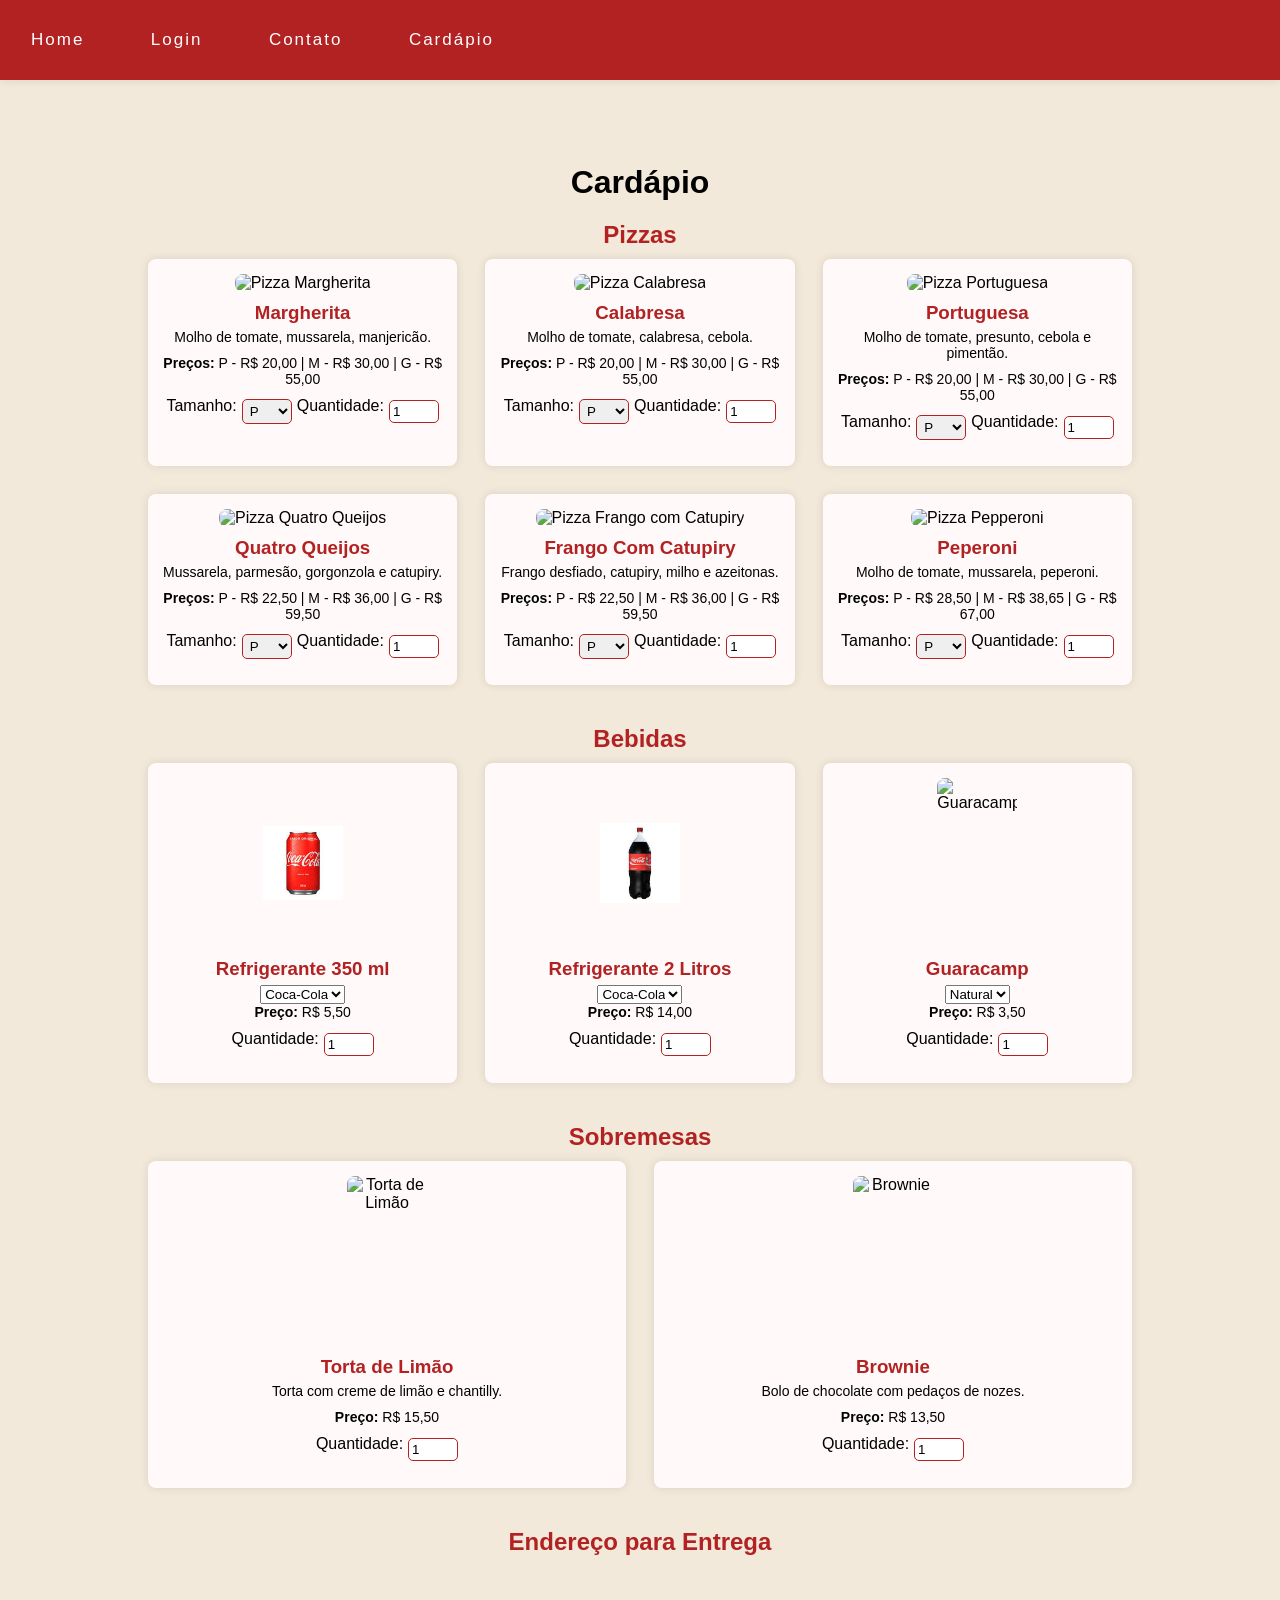
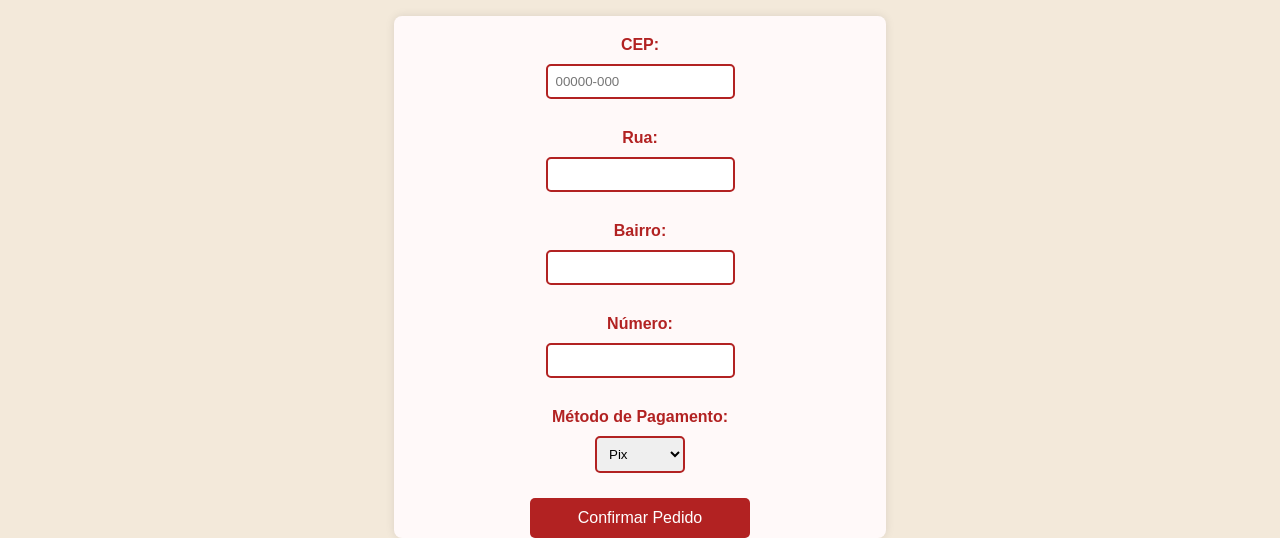
==== Cardapio.html @ 7b3d5566 "versao f" ====
<!DOCTYPE html>
<html lang="pt-BR">
<head>
    <meta charset="UTF-8">
    <meta name="viewport" content="width=device-width, initial-scale=1.0">
    <title>Cardápio</title>
    <link rel="stylesheet" href="css/Login-cardapio.css">
</head>
<body>
    <!-- Header -->
    <header class="opcoes">
        <nav>
           <a href="Home.html" class="text">Home</a>
            <a href="Login.html" class="text">Login</a>
            <a href="Home.html#redes" class="text">Contato</a>
            <div class="dropdown">
               <a href="/Cardapio.html" class="text">Cardápio</a>
            <div class="dropdown-content">
                <a href="Cardapio.html">Pizzas</a>
                 <a href="/Cardapio.html#sobremesas">Sobremesas</a>
                <a href="/Cardapio.html#bebidas">Bebidas</a>
            </div>
</div>

             
        </nav>
    </header>

    <!-- Conteúdo principal -->
    <main class="container">
        <h1>Cardápio</h1>

    <!-- Seção de Pizzas -->
        <section class="menu-section" aria-label="Pizzas" id="pizzas">
            <h2>Pizzas</h2>
            <div class="grid">
                <!-- Pizza Margherita -->
                <div class="item">
                    <img src="https://st4.depositphotos.com/10614052/19669/i/450/depositphotos_196695200-stock-photo-tasty-pizza-white-background.jpg" alt="Pizza Margherita">
                    <h3>Margherita</h3>
                    <p>Molho de tomate, mussarela, manjericão.</p>
                    <p><strong>Preços:</strong> P - R$ 20,00 | M - R$ 30,00 | G - R$ 55,00</p>
                    <div class="opcoes-item">
                        <label>Tamanho:</label>
                        <select>
                            <option>P</option>
                            <option>M</option>
                            <option>G</option>
                        </select>
                        <label>Quantidade:</label>
                        <input type="number" min="1" value="1">
                    </div>
                </div>
        
                <!-- Calabresa -->
                <div class="item">
                    <img src="https://encrypted-tbn0.gstatic.com/images?q=tbn:ANd9GcRzQiJi8DDCsP9MtuRmTTHMaEfaRHl7LY-dSB7jwwN00w&s&ec=72940543" alt="Pizza Calabresa">
                    <h3>Calabresa</h3>
                    <p>Molho de tomate, calabresa, cebola.</p>
                    <p><strong>Preços:</strong> P - R$ 20,00 | M - R$ 30,00 | G - R$ 55,00</p>
                    <div class="opcoes-item">
                        <label>Tamanho:</label>
                        <select>
                            <option>P</option>
                            <option>M</option>
                            <option>G</option>
                        </select>
                        <label>Quantidade:</label>
                        <input type="number" min="1" value="1">
                    </div>
                </div>
        
                <!-- Portuguesa -->
                <div class="item">
                    <img src="https://img.freepik.com/fotos-gratis/pizza-vegetariana-com-tomate-abobrinha-e-cogumelos-isolados-no-fundo-branco_123827-21604.jpg?t=st=1745614648~exp=1745618248~hmac=2b945b80f412eea7ce8df3310d9b2c2bc53c33de46f04e3e5df8fbe9c3a47e9f&w=996" alt="Pizza Portuguesa">
                    <h3>Portuguesa</h3>
                    <p>Molho de tomate, presunto, cebola e pimentão.</p>
                    <p><strong>Preços:</strong> P - R$ 20,00 | M - R$ 30,00 | G - R$ 55,00</p>
                    <div class="opcoes-item">
                        <label>Tamanho:</label>
                        <select>
                            <option>P</option>
                            <option>M</option>
                            <option>G</option>
                        </select>
                        <label>Quantidade:</label>
                        <input type="number" min="1" value="1">
                    </div>
                </div>
        
                <!-- Quatro Queijos -->
                <div class="item">
                    <img src="https://img.freepik.com/fotos-premium/saborosa-pizza-de-queijo-quente-no-fundo-branco_495423-60622.jpg?w=740" alt="Pizza Quatro Queijos">
                    <h3>Quatro Queijos</h3>
                    <p>Mussarela, parmesão, gorgonzola e catupiry.</p>
                    <p><strong>Preços:</strong> P - R$ 22,50 | M - R$ 36,00 | G - R$ 59,50</p>
                    <div class="opcoes-item">
                        <label>Tamanho:</label>
                        <select>
                            <option>P</option>
                            <option>M</option>
                            <option>G</option>
                        </select>
                        <label>Quantidade:</label>
                        <input type="number" min="1" value="1">
                    </div>
                </div>
        
                <!-- Frango com Catupiry -->
                <div class="item">
                    <img src="https://encrypted-tbn0.gstatic.com/images?q=tbn:ANd9GcSdFmuTEtR-caU2lvl30juKrmmEU8qH_AwUmKSKXEb7Dw&s&ec=72940543" alt="Pizza Frango com Catupiry">
                    <h3>Frango  Com Catupiry</h3>
                    <p>Frango desfiado, catupiry, milho e azeitonas.</p>
                    <p><strong>Preços:</strong> P - R$ 22,50 | M - R$ 36,00 | G - R$ 59,50</p>
                    <div class="opcoes-item">
                        <label>Tamanho:</label>
                        <select>
                            <option>P</option>
                            <option>M</option>
                            <option>G</option>
                        </select>
                        <label>Quantidade:</label>
                        <input type="number" min="1" value="1">
                    </div>
                </div>
        
                <!-- Peperoni -->
                <div class="item">
                    <img src="https://encrypted-tbn0.gstatic.com/images?q=tbn:ANd9GcQwuCP5Md_WfGr4jh3YzA2RB4-ZPJrlwOp0LUb4qMJFDA&s&ec=72940543" alt="Pizza Pepperoni">
                    <h3>Peperoni</h3>
                    <p>Molho de tomate, mussarela, peperoni.</p>
                    <p><strong>Preços:</strong> P - R$ 28,50 | M - R$ 38,65 | G - R$ 67,00</p>
                    <div class="opcoes-item">
                        <label>Tamanho:</label>
                        <select>
                            <option>P</option>
                            <option>M</option>
                            <option>G</option>
                        </select>
                        <label>Quantidade:</label>
                        <input type="number" min="1" value="1">
                    </div>
                </div>
            </div>
        </section>
         <!-- Seção de Bebidas -->
        <section class="menu-section" aria-label="Bebidas" id="bebidas">
            <h2>Bebidas</h2>
            <div class="grid">
                <!-- Refrigerante 350 ml -->
                <div class="item">
                    <img class="img-menor" src="[data-uri]" alt="Refrigerante 350 ml">
                    <h3>Refrigerante 350 ml</h3>
                    <select name="" id="">
                        <option value="">Coca-Cola</option>
                        <option value=""> Pepsi</option>
                        <option value="">Sprite</option>
                    </select>
                    <p><strong>Preço:</strong> R$ 5,50</p>
                    <div class="opcoes-item">
                        <label>Quantidade:</label>
                        <input type="number" min="1" value="1">
                    </div>
                </div>
        
                <!-- Refrigerante 2 Litros -->
                <div class="item">
                    <img class="img-menor" src="[data-uri]" alt="Refrigerante 2 Litros">
                    <h3>Refrigerante 2 Litros</h3>
                    <select>
                     <option value="">Coca-Cola</option>
                     <option value="">Pepsi</option>
                     <option value="">Sprite</option>
                    </select>
                    <p><strong>Preço:</strong> R$ 14,00</p>
                    <div class="opcoes-item">
                        <label>Quantidade:</label>
                        <input type="number" min="1" value="1">
                    </div>
                </div>
        
                <!-- Guaracamp -->
                <div class="item">
                    <img  class="img-menor" src="https://encrypted-tbn0.gstatic.com/images?q=tbn:ANd9GcQLhQ8dknm9LT8vbomPmPeIGQ-O90b_WsNtIrRWYnVT27LBZVS7uZ1Op73pQ4IAn67UlX0&usqp=CAU" alt="Guaracamp">
                    <h3>Guaracamp</h3>
                    <select name="" id="">
                     <option value="">Natural</option>
                     <option value="">Açaí</option>
                     <option value="">Limão</option>
                    </select>
                    <p><strong>Preço:</strong> R$ 3,50</p>
                    <div class="opcoes-item">
                        <label>Quantidade:</label>
                        <input type="number" min="1" value="1">
                    </div>
                </div>
            </div>
        </section>
        
        <!-- Seção de Sobremesas -->
        <section class="menu-section" aria-label="Sobremesas" id="sobremesas">
            <h2>Sobremesas</h2>
            <div class="grid">
                <!-- Torta de Limão -->
                <div class="item">
                    <img class="img-menor" src="https://encrypted-tbn0.gstatic.com/images?q=tbn:ANd9GcThd8UphI_jI_UVLO0HY_Sffu3XfkxiAzoz_Cpp55Jn6g&s&ec=72940543" alt="Torta de Limão">
                    <h3>Torta de Limão</h3>
                    <p>Torta com creme de limão e chantilly.</p>
                    <p><strong>Preço:</strong> R$ 15,50</p>
                    <div class="opcoes-item">
                        <label>Quantidade:</label>
                        <input type="number" min="1" value="1">
                    </div>
                </div>
        
                <!-- Brownie -->
                <div class="item">
                    <img class="img-menor" src="https://img.freepik.com/fotos-gratis/porcao-de-brownie-de-chocolate-isolada-em-fundo-branco_123827-27904.jpg?semt=ais_hybrid&w=740" alt="Brownie">
                    <h3>Brownie</h3>
                    <p>Bolo de chocolate com pedaços de nozes.</p>
                    <p><strong>Preço:</strong> R$ 13,50</p>
                    <div class="opcoes-item">
                        <label>Quantidade:</label>
                        <input type="number" min="1" value="1">
                    </div>
                </div>
            </div>
        </section>

        <!-- Seção de Endereço -->
        <section class="endereco-section" aria-label="Endereço de Entrega">
            <h2>Endereço para Entrega</h2>
            <form id="form-endereco">
                <label for="cep">CEP:</label>
                <input type="text" id="cep" name="cep" placeholder="00000-000" required>
                
                <label for="rua">Rua:</label>
                <input type="text" id="rua" name="rua" required>
                
                <label for="bairro">Bairro:</label>
                <input type="text" id="bairro" name="bairro" required>
                
                <label for="numero">Número:</label>
                <input type="text" id="numero" name="numero" required>

                <label for="pagamento">Método de Pagamento:</label>
                <select id="pagamento" name="pagamento" required>
                    <option value="pix">Pix</option>
                    <option value="debito">Débito</option>
                    <option value="credito">Crédito</option>
                    <option value="dinheiro">Dinheiro</option>
                </select>

                <button type="submit" class="btn">Confirmar Pedido</button>
            </form>
        </section>
    </main>
</body>
</html>
---- css/Login-cardapio.css ----
* * {
    box-sizing: border-box;
    margin: 0;
    padding: 0;
}

body {
    font-family: Arial, sans-serif;
    display: flex;
    justify-content: center;
    align-items: center;
    flex-direction: column;
    min-height: 100vh;
    background-color: #F3E9DA; /* bege suave */
    padding-top: 100px; /* espaço por causa do header fixo */
}




/* Estilo do dropdown (submenu) */
.dropdown {
    position: relative;
    display: inline-block;
}

.dropdown-content {
    display: none;
    position: absolute;
    background-color: #B22222;
    min-width: 160px;
    box-shadow: 0px 8px 16px rgba(0,0,0,0.2);
    z-index: 1;
}

.dropdown-content a {
    color: white;
    padding: 10px 16px;
    text-decoration: none;
    display: block;
    font-size: 15px;
    letter-spacing: 1px;
}

.dropdown-content a:hover {
    background-color: #8B0000;
}

.dropdown:hover .dropdown-content {
    display: block;
}


/* Header fixo no topo */
.opcoes {
    position: fixed;
    top: 0;
    left: 0;
    width: 100%;
    background-color: #B22222; /* vermelho institucional */
    padding: 30px 0;
    text-align: left;
    box-shadow: 0 0 10px rgba(0, 0, 0, 0.1);
    z-index: 1000;
}

.opcoes a {
    text-decoration: none;
    margin: 0 25px;
}

.text {
    font-family: Arial, Helvetica, sans-serif;
    padding: 6px;
    margin: 0 10px;
    text-decoration: none;
    color: white;
    letter-spacing: 2px;
    font-size: 17px;
}

.opcoes a:hover {
    color: #8B0000; /* vermelho escuro no hover */
}

/* Container do login */
.container-login {
    background: #FFF9F9; /* branco rosado */
    padding: 30px;
    border-radius: 8px;
    box-shadow: 0 0 10px rgba(0, 0, 0, 0.1);
    width: 300px;
    text-align: center;
}

/* Título */
.container h2 {
    margin-bottom: 20px;
    color: #B22222;
}

/* Formulário */
form {
    display: flex;
    flex-direction: column;
    align-items: center;
}

form label.nome {
    align-self: flex-start;
    font-size: 15px;
    margin-left: 15px;
    margin-bottom: 5px;
    color: #333;
}

.input {
    width: 90%;
    padding: 10px;
    margin-bottom: 15px;
    border: 2px solid #B22222;
    border-radius: 5px;
    background-color: #ffffff;
}

/* Botão de login */
.btn {
    width: 100%;
    max-width: 220px;
    height: 40px;
    background-color: #B22222;
    color: white;
    padding: 10px;
    border: none;
    border-radius: 5px;
    cursor: pointer;
    font-size: medium;
    transition: background-color 0.3s ease, transform 0.2s ease;
}

.btn:hover {
    background-color: #8B0000;
    transform: translateY(-3px); /* agora sim sobe no hover */
}

/* Link de cadastro */
.cadastro {
    display: flex;
    justify-content: center;
    align-items: center;
    gap: 5px;
    margin-top: 10px;
    font-size: 14px;
}

.cadastro a {
    color: #B22222;
    text-decoration: none;
    font-weight: bold;
    transition: all 0.3s ease;
}

.cadastro a:hover {
    text-decoration: underline;
    background-color: #8B0000;
    color: white;
    padding: 2px 5px;
    border-radius: 4px;
}

/* Ícones sociais */
.social {
    display: flex;
    justify-content: center;
    align-items: center;
    gap: 25px;
    margin-top: 15px;
}

.img {
    width: 35px;
    height: auto;
    cursor: pointer;
    transition: transform 0.3s;
}

.img:hover {
    transform: scale(1.1);
}

/* Responsividade */
@media (max-width: 400px) {
    .container-login {
        width: 90%;
    }

    .opcoes a {
        margin: 0 10px;
        font-size: 14px;
    }

    .text {
        font-size: 14px;
    }

    .input {
        width: 100%;
    }
}


/* cardapio */

/* Ajuste de container principal */
.container {
    margin-top: 4rem;
    width: 80%;
    max-width: 1200px;
    padding: 0 20px;
}

.container h1 {
    text-align: center;
    margin-bottom: 20px;
    font-weight: 900;
   
}

/* Seções de menu */
.menu-section {
    margin-bottom: 40px;
    
}

.menu-section p{
    font-size: 14px;
}
.menu-section h2 {
    text-align: center;
    display: block;
    margin-bottom: 10px;
    color: #B22222;
}

/* Grade de itens */
.grid {
    display: grid;
    grid-template-columns: repeat(auto-fit, minmax(250px, 1fr));
    gap: 28px;
}

.item {
    background-color: #FFF9F9;
    border-radius: 8px;
    padding: 15px;
    text-align: center;
    box-shadow: 0 0 10px rgba(0,0,0,0.1);
   
}

.item img {
    width: 100%;
    height: 170px;
    object-fit: cover;
    border-radius: 8px;
    margin-bottom: 10px;
}

.item img.img-menor {
    width: 80px;
    height: 170px;
    object-fit: contain;
    margin-bottom: 10px;
    border-radius: 8px;
    display: block;
    margin-left: auto;
    margin-right: auto;
}

.item h3 {
    margin-bottom: 5px;
    color: #B22222;
}

.item p {
    margin-bottom: 10px;
}

.opcoes-item, .item label {
    display: flex;
    align-items: center;
    gap: 5px;
    justify-content: center;
    margin-bottom: 10px;
}

.opcoes-item select,
.item input[type="number"] {
    width: 50px;
    padding: 3px;
    border: 1px solid #B22222;
    border-radius: 5px;
}

/* Seção Endereço */
.endereco-section {
    margin-top: 40px;
    justify-content: center;
    align-items: center;
    display: flex;
    flex-direction: column;
}

.endereco-section h2{
    text-align: center;
  
}

.endereco-section form {
    margin-top: 40px;
    display: flex;
    flex-direction: column;
    gap: 10px;
    background-color:  #FFF9F9 ;
    border-radius: 8px;
    box-shadow: 0 0 10px rgba(0,0,0,0.1);
    width: 50%;
    
    
}

.endereco-section label {
    font-weight: bold;
    color: #B22222;
    margin-top: 20px;
}

.endereco-section input,
.endereco-section select {
    padding: 8px;
    border: 2px solid #B22222;
    border-radius: 5px;
  
}

.endereco-section .btn {
    margin-top: 15px;
    background-color: #B22222;
    color: white;
    border: none;
    padding: 10px;
    border-radius: 5px;
    cursor: pointer;
    transition: background-color 0.3s ease;
}

.endereco-section .btn:hover {
    background-color: #8B0000;
}

/* Responsividade */
@media (max-width: 768px) {
    .grid {
        grid-template-columns: 1fr;
    }

    .menu-section {
        padding: 20px;
        font-size: 18px;
    }

    .item p {
       font-size: 14px;
    }
    .endereco-section form {
        width: 90%;
    }
    
}
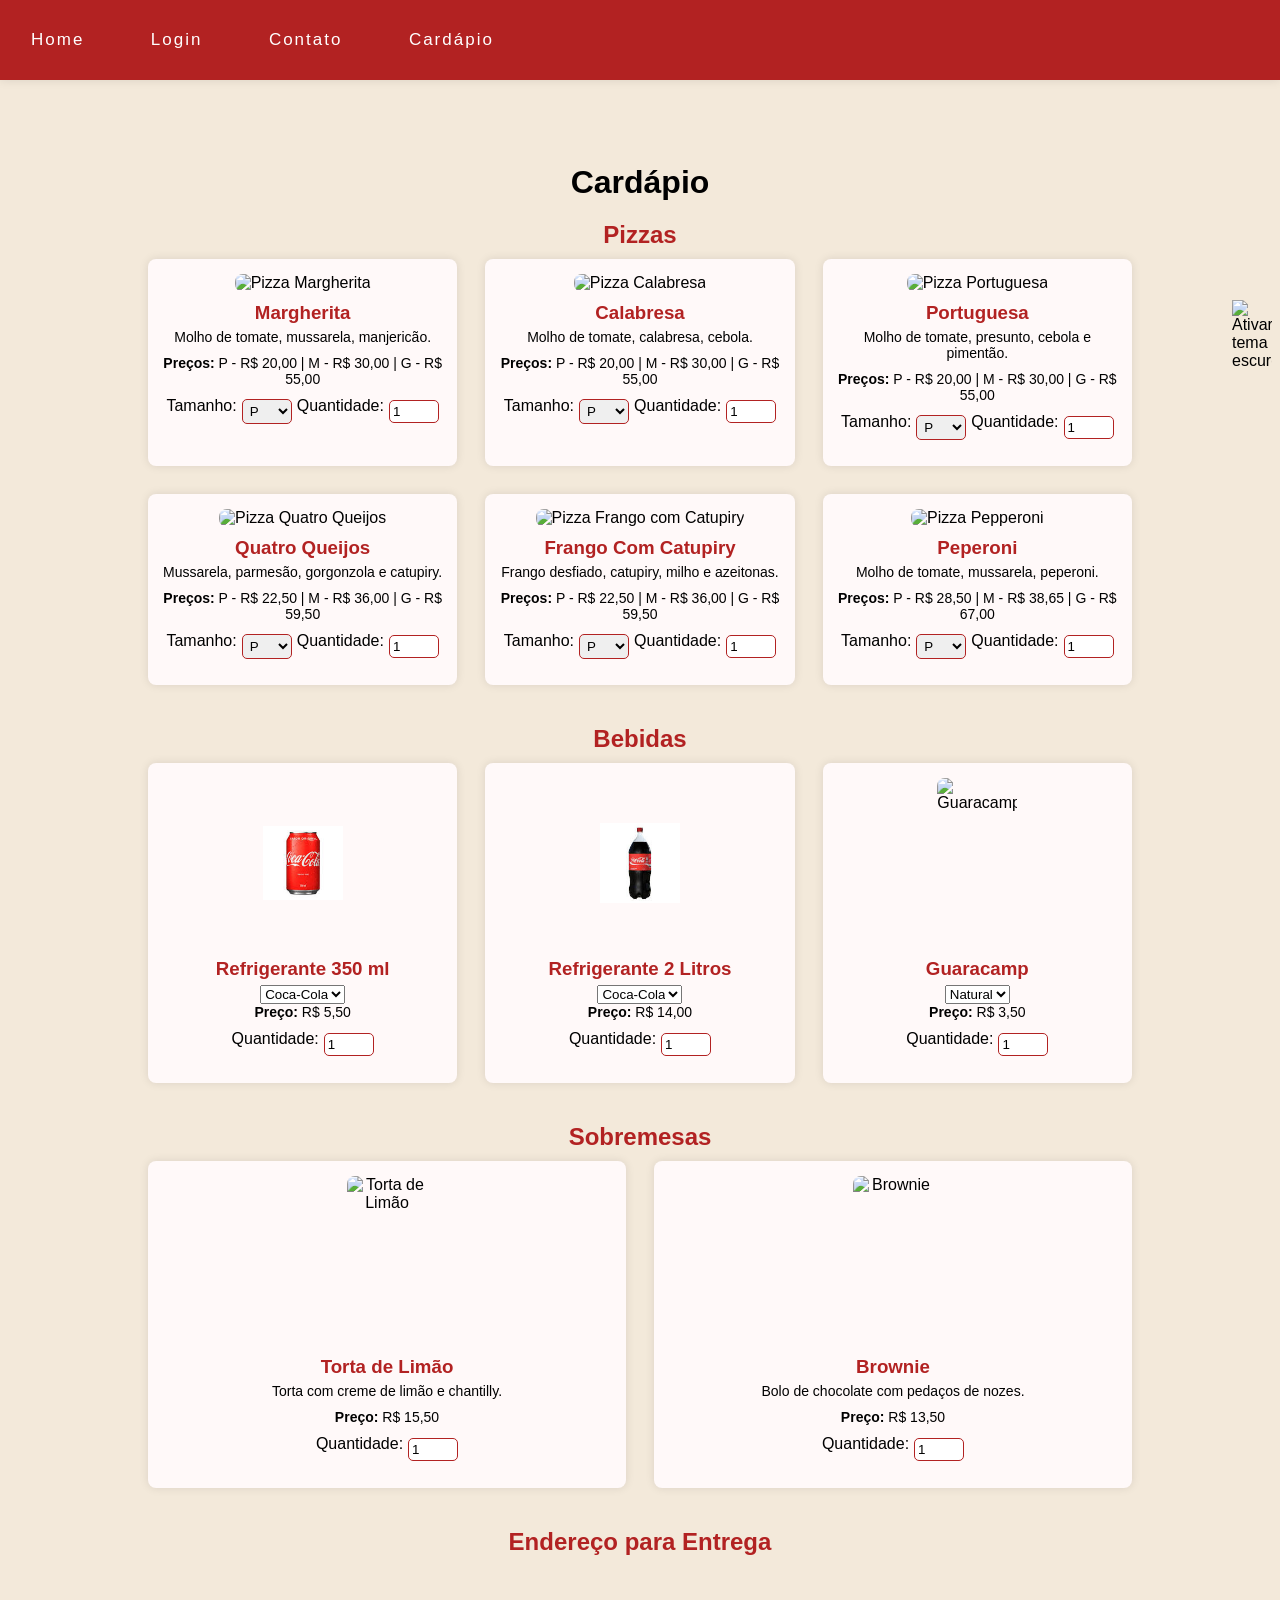
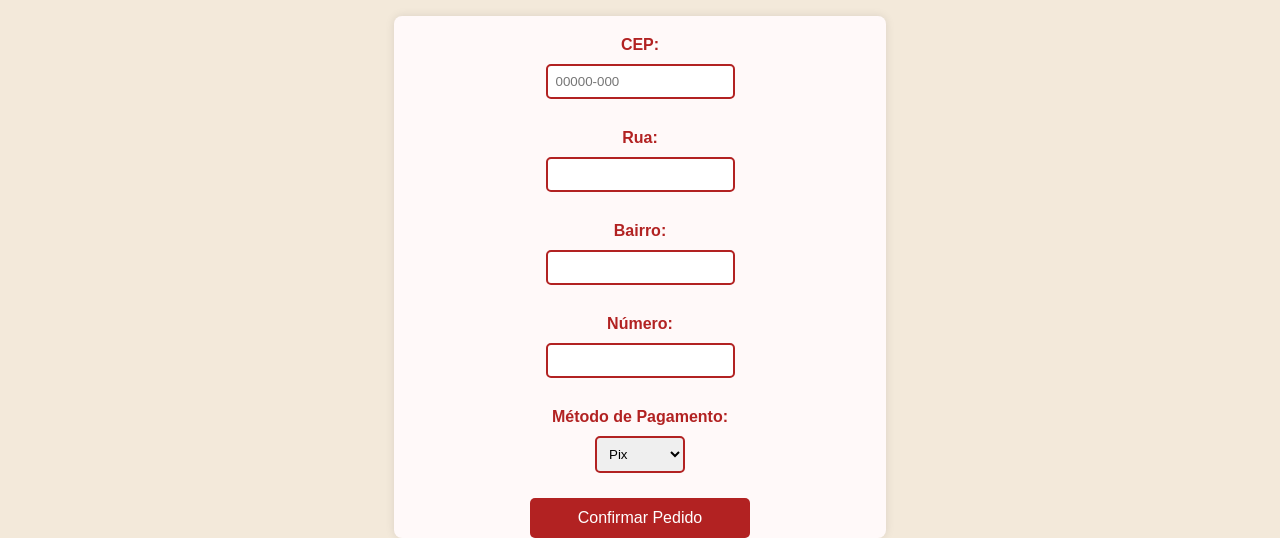
==== commit 86792a8a: "dark-mode" ====
--- a/Cardapio.html
+++ b/Cardapio.html
@@ -5,6 +5,7 @@
     <meta name="viewport" content="width=device-width, initial-scale=1.0">
     <title>Cardápio</title>
     <link rel="stylesheet" href="css/Login-cardapio.css">
+     <script src="js/dark.js" defer></script>
 </head>
 <body>
     <!-- Header -->
@@ -88,6 +89,7 @@
                     </div>
                 </div>
         
+                
                 <!-- Quatro Queijos -->
                 <div class="item">
                     <img src="https://img.freepik.com/fotos-premium/saborosa-pizza-de-queijo-quente-no-fundo-branco_495423-60622.jpg?w=740" alt="Pizza Quatro Queijos">
@@ -143,6 +145,16 @@
                 </div>
             </div>
         </section>
+
+        
+         <section class="dark-mode">
+  <!-- Botão para ativar Dark Mode -->
+  <img id="dark-btn" src="https://cdn-icons-png.flaticon.com/128/6077/6077517.png" alt="Ativar tema escuro">
+
+  <!-- Botão para voltar ao tema claro (escondido inicialmente) -->
+  <img id="light-btn" src="https://cdn-icons-png.flaticon.com/128/6077/6077095.png" alt="Ativar tema claro" style="display: none;">
+</section>
+
          <!-- Seção de Bebidas -->
         <section class="menu-section" aria-label="Bebidas" id="bebidas">
             <h2>Bebidas</h2>
--- a/css/Login-cardapio.css
+++ b/css/Login-cardapio.css
@@ -44,7 +44,7 @@
 }
 
 .dropdown-content a:hover {
-    background-color: #8B0000;
+    background-color:#d1c89f;
 }
 
 .dropdown:hover .dropdown-content {
@@ -379,3 +379,124 @@
     
 }
 
+
+#dark-btn{
+    width: 40px;
+    position: fixed;
+    top: 300px;
+    right: 8px;
+    cursor: pointer;
+    transition: all 0.3s ease;
+    transition: background-color 0.3s ease;
+}
+
+#dark-btn:hover {
+    transform: translateY(-5px);
+
+}
+
+#light-btn{
+    width: 40px;
+    position: fixed;
+    top: 300px;
+    right: 8px;
+    cursor: pointer;
+    transition: all 0.3s ease;
+    transition: background-color 0.3s ease;
+}
+
+#light-btn:hover {
+    transform: translateY(-5px);
+}
+/* Tema escuro global */
+body.dark-mode {
+  background-color: #1e1e1e;
+  color: #f1f1f1;
+}
+
+/* Herdar cor do texto para tudo */
+body.dark-mode * {
+  color: inherit ;
+  background-color: transparent;
+  border-color: #555;
+}
+
+/* Sobrescreve elementos brancos específicos */
+body.dark-mode header,
+body.dark-mode nav,
+body.dark-mode section
+ {
+  background-color: #1e1e1e ;
+ 
+}
+
+body.dark-mode .btn-cardapio {
+    background-color: #B22222; /
+}
+ body.dark-mode p{
+    color: #f1f1f1; /* Cor do texto em modo escuro */
+ } 
+ 
+body.dark-mode h1 {
+    color: #B22222; /* Cor do título em modo escuro */
+}
+body.dark-mode h2 {
+    color: #b22222; /* Cor do texto em modo escuro */
+}
+
+body.dark-mode .item {
+    background-color: #2c2c2c; /* Fundo dos itens em modo escuro */
+    color: #f1f1f1; /* Cor do texto dos itens em modo escuro */
+}
+
+body.dark-mode .container-login{
+    background-color: #2c2c2c;
+}
+
+body.dark-mode .btn{
+   background-color: #8B0000;
+}
+
+body.dark-mode label {
+    color: #f1f1f1;
+  
+}
+
+body.dark-mode #form-endereco {
+    background-color: #2c2c2c;
+  
+}
+
+body.dark-mode option {
+    color: #8B0000;
+  
+}
+
+#dark-btn{
+    width: 40px;
+    position: fixed;
+    top: 300px;
+    right: 8px;
+    cursor: pointer;
+    transition: all 0.3s ease;
+    transition: background-color 0.3s ease;
+}
+
+#dark-btn:hover {
+    transform: translateY(-5px);
+
+}
+
+#light-btn{
+    width: 40px;
+    position: fixed;
+    top: 300px;
+    right: 8px;
+    cursor: pointer;
+    transition: all 0.3s ease;
+    transition: background-color 0.3s ease;
+}
+
+#light-btn:hover {
+    transform: translateY(-5px);
+}
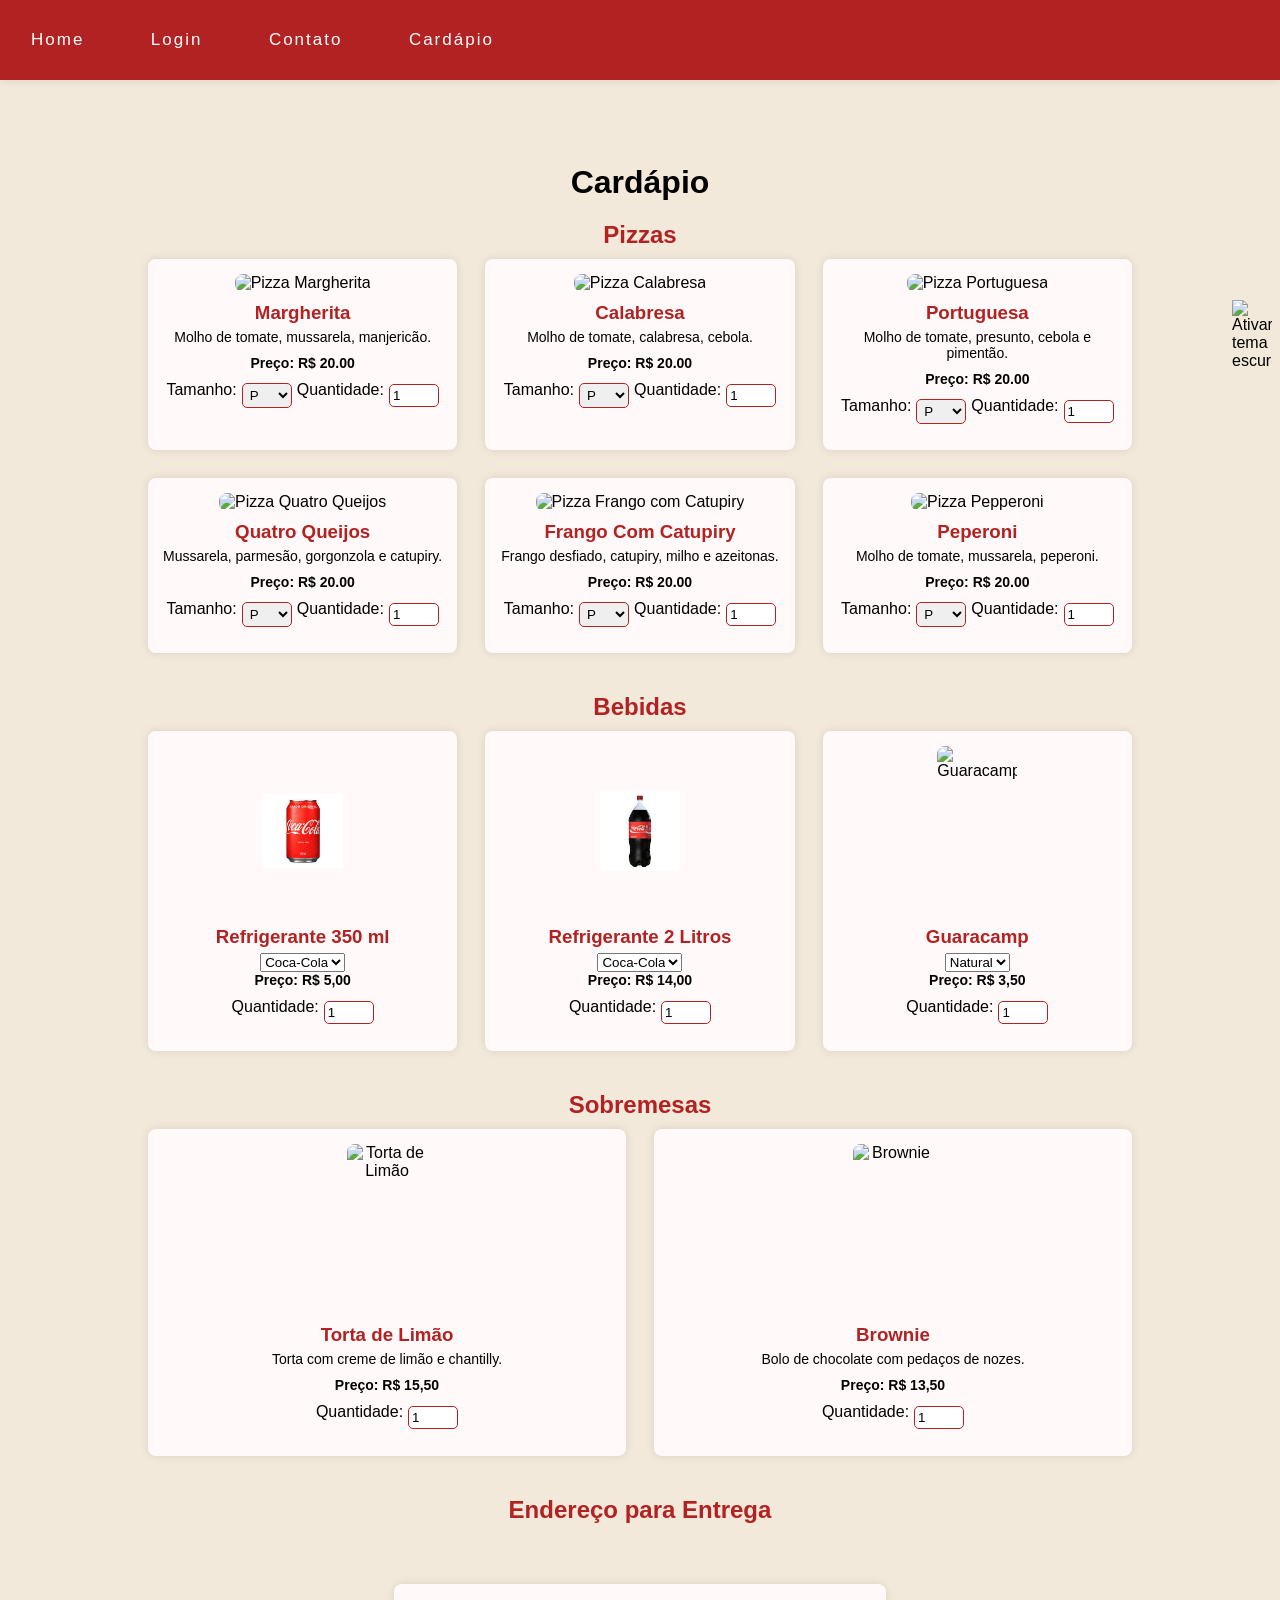
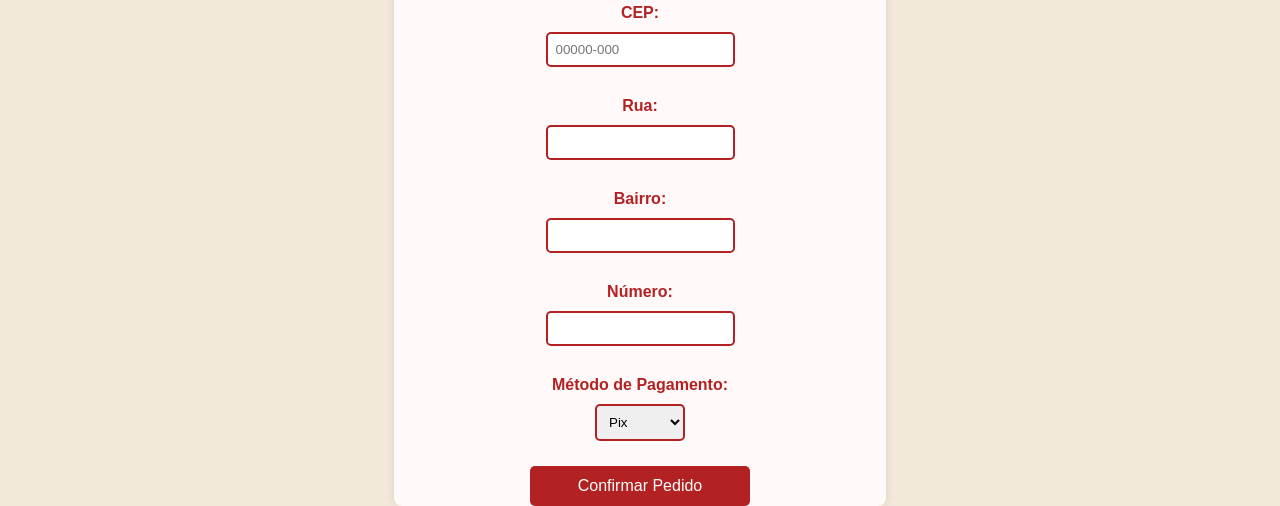
==== commit d081deda: "preco" ====
--- a/Cardapio.html
+++ b/Cardapio.html
@@ -6,6 +6,7 @@
     <title>Cardápio</title>
     <link rel="stylesheet" href="css/Login-cardapio.css">
      <script src="js/dark.js" defer></script>
+     <script src="js/cardapio.js" defer></script>
 </head>
 <body>
     <!-- Header -->
@@ -15,11 +16,11 @@
             <a href="Login.html" class="text">Login</a>
             <a href="Home.html#redes" class="text">Contato</a>
             <div class="dropdown">
-               <a href="/Cardapio.html" class="text">Cardápio</a>
+               <a href="Cardapio.html" class="text">Cardápio</a>
             <div class="dropdown-content">
                 <a href="Cardapio.html">Pizzas</a>
-                 <a href="/Cardapio.html#sobremesas">Sobremesas</a>
-                <a href="/Cardapio.html#bebidas">Bebidas</a>
+                 <a href="Cardapio.html#sobremesas">Sobremesas</a>
+                <a href="Cardapio.html#bebidas">Bebidas</a>
             </div>
 </div>
 
@@ -40,16 +41,16 @@
                     <img src="https://st4.depositphotos.com/10614052/19669/i/450/depositphotos_196695200-stock-photo-tasty-pizza-white-background.jpg" alt="Pizza Margherita">
                     <h3>Margherita</h3>
                     <p>Molho de tomate, mussarela, manjericão.</p>
-                    <p><strong>Preços:</strong> P - R$ 20,00 | M - R$ 30,00 | G - R$ 55,00</p>
-                    <div class="opcoes-item">
-                        <label>Tamanho:</label>
-                        <select>
-                            <option>P</option>
-                            <option>M</option>
-                            <option>G</option>
-                        </select>
-                        <label>Quantidade:</label>
-                        <input type="number" min="1" value="1">
+                    <p><strong class="preco">Preço:</strong>  </p>
+                    <div class="opcoes-item">
+                        <label>Tamanho:</label>
+                        <select class="tamanho">
+                            <option>P</option>
+                            <option>M</option>
+                            <option>G</option>
+                        </select>
+                        <label>Quantidade:</label>
+                        <input type="number" min="1" value="1" class="qntd">
                     </div>
                 </div>
         
@@ -58,16 +59,16 @@
                     <img src="https://encrypted-tbn0.gstatic.com/images?q=tbn:ANd9GcRzQiJi8DDCsP9MtuRmTTHMaEfaRHl7LY-dSB7jwwN00w&s&ec=72940543" alt="Pizza Calabresa">
                     <h3>Calabresa</h3>
                     <p>Molho de tomate, calabresa, cebola.</p>
-                    <p><strong>Preços:</strong> P - R$ 20,00 | M - R$ 30,00 | G - R$ 55,00</p>
-                    <div class="opcoes-item">
-                        <label>Tamanho:</label>
-                        <select>
-                            <option>P</option>
-                            <option>M</option>
-                            <option>G</option>
-                        </select>
-                        <label>Quantidade:</label>
-                        <input type="number" min="1" value="1">
+                    <p><strong class="preco">Preço:</strong>  </p>
+                    <div class="opcoes-item">
+                        <label>Tamanho:</label>
+                        <select class="tamanho">
+                            <option>P</option>
+                            <option>M</option>
+                            <option>G</option>
+                        </select>
+                        <label>Quantidade:</label>
+                        <input type="number" min="1" value="1" class="qntd">
                     </div>
                 </div>
         
@@ -76,16 +77,16 @@
                     <img src="https://img.freepik.com/fotos-gratis/pizza-vegetariana-com-tomate-abobrinha-e-cogumelos-isolados-no-fundo-branco_123827-21604.jpg?t=st=1745614648~exp=1745618248~hmac=2b945b80f412eea7ce8df3310d9b2c2bc53c33de46f04e3e5df8fbe9c3a47e9f&w=996" alt="Pizza Portuguesa">
                     <h3>Portuguesa</h3>
                     <p>Molho de tomate, presunto, cebola e pimentão.</p>
-                    <p><strong>Preços:</strong> P - R$ 20,00 | M - R$ 30,00 | G - R$ 55,00</p>
-                    <div class="opcoes-item">
-                        <label>Tamanho:</label>
-                        <select>
-                            <option>P</option>
-                            <option>M</option>
-                            <option>G</option>
-                        </select>
-                        <label>Quantidade:</label>
-                        <input type="number" min="1" value="1">
+                    <p><strong class="preco">Preço:</strong>  </p>
+                    <div class="opcoes-item">
+                        <label>Tamanho:</label>
+                        <select class="tamanho">
+                            <option>P</option>
+                            <option>M</option>
+                            <option>G</option>
+                        </select>
+                        <label>Quantidade:</label>
+                        <input type="number" min="1" value="1" class="qntd">
                     </div>
                 </div>
         
@@ -95,16 +96,16 @@
                     <img src="https://img.freepik.com/fotos-premium/saborosa-pizza-de-queijo-quente-no-fundo-branco_495423-60622.jpg?w=740" alt="Pizza Quatro Queijos">
                     <h3>Quatro Queijos</h3>
                     <p>Mussarela, parmesão, gorgonzola e catupiry.</p>
-                    <p><strong>Preços:</strong> P - R$ 22,50 | M - R$ 36,00 | G - R$ 59,50</p>
-                    <div class="opcoes-item">
-                        <label>Tamanho:</label>
-                        <select>
-                            <option>P</option>
-                            <option>M</option>
-                            <option>G</option>
-                        </select>
-                        <label>Quantidade:</label>
-                        <input type="number" min="1" value="1">
+                    <p><strong class="preco">Preço:</strong>  </p>
+                    <div class="opcoes-item">
+                        <label>Tamanho:</label>
+                        <select class="tamanho">
+                            <option>P</option>
+                            <option>M</option>
+                            <option>G</option>
+                        </select>
+                        <label>Quantidade:</label>
+                        <input type="number" min="1" value="1" class="qntd">
                     </div>
                 </div>
         
@@ -113,16 +114,16 @@
                     <img src="https://encrypted-tbn0.gstatic.com/images?q=tbn:ANd9GcSdFmuTEtR-caU2lvl30juKrmmEU8qH_AwUmKSKXEb7Dw&s&ec=72940543" alt="Pizza Frango com Catupiry">
                     <h3>Frango  Com Catupiry</h3>
                     <p>Frango desfiado, catupiry, milho e azeitonas.</p>
-                    <p><strong>Preços:</strong> P - R$ 22,50 | M - R$ 36,00 | G - R$ 59,50</p>
-                    <div class="opcoes-item">
-                        <label>Tamanho:</label>
-                        <select>
-                            <option>P</option>
-                            <option>M</option>
-                            <option>G</option>
-                        </select>
-                        <label>Quantidade:</label>
-                        <input type="number" min="1" value="1">
+                    <p><strong class="preco">Preço:</strong>   </p>
+                    <div class="opcoes-item">
+                        <label>Tamanho:</label>
+                        <select class="tamanho">
+                            <option>P</option>
+                            <option>M</option>
+                            <option>G</option>
+                        </select>
+                        <label>Quantidade:</label>
+                        <input type="number" min="1" value="1" class="qntd">
                     </div>
                 </div>
         
@@ -131,16 +132,16 @@
                     <img src="https://encrypted-tbn0.gstatic.com/images?q=tbn:ANd9GcQwuCP5Md_WfGr4jh3YzA2RB4-ZPJrlwOp0LUb4qMJFDA&s&ec=72940543" alt="Pizza Pepperoni">
                     <h3>Peperoni</h3>
                     <p>Molho de tomate, mussarela, peperoni.</p>
-                    <p><strong>Preços:</strong> P - R$ 28,50 | M - R$ 38,65 | G - R$ 67,00</p>
-                    <div class="opcoes-item">
-                        <label>Tamanho:</label>
-                        <select>
-                            <option>P</option>
-                            <option>M</option>
-                            <option>G</option>
-                        </select>
-                        <label>Quantidade:</label>
-                        <input type="number" min="1" value="1">
+                    <p><strong class="preco">Preço:</strong>   </p>
+                    <div class="opcoes-item">
+                        <label>Tamanho:</label>
+                        <select class="tamanho">
+                            <option>P</option>
+                            <option>M</option>
+                            <option>G</option>
+                        </select>
+                        <label>Quantidade:</label>
+                        <input type="number" min="1" value="1" class="qntd">
                     </div>
                 </div>
             </div>
@@ -155,89 +156,95 @@
   <img id="light-btn" src="https://cdn-icons-png.flaticon.com/128/6077/6077095.png" alt="Ativar tema claro" style="display: none;">
 </section>
 
-         <!-- Seção de Bebidas -->
-        <section class="menu-section" aria-label="Bebidas" id="bebidas">
-            <h2>Bebidas</h2>
-            <div class="grid">
-                <!-- Refrigerante 350 ml -->
-                <div class="item">
-                    <img class="img-menor" src="[data-uri]" alt="Refrigerante 350 ml">
-                    <h3>Refrigerante 350 ml</h3>
-                    <select name="" id="">
-                        <option value="">Coca-Cola</option>
-                        <option value=""> Pepsi</option>
-                        <option value="">Sprite</option>
-                    </select>
-                    <p><strong>Preço:</strong> R$ 5,50</p>
-                    <div class="opcoes-item">
-                        <label>Quantidade:</label>
-                        <input type="number" min="1" value="1">
-                    </div>
-                </div>
-        
-                <!-- Refrigerante 2 Litros -->
-                <div class="item">
-                    <img class="img-menor" src="[data-uri]" alt="Refrigerante 2 Litros">
-                    <h3>Refrigerante 2 Litros</h3>
-                    <select>
-                     <option value="">Coca-Cola</option>
-                     <option value="">Pepsi</option>
-                     <option value="">Sprite</option>
-                    </select>
-                    <p><strong>Preço:</strong> R$ 14,00</p>
-                    <div class="opcoes-item">
-                        <label>Quantidade:</label>
-                        <input type="number" min="1" value="1">
-                    </div>
-                </div>
-        
-                <!-- Guaracamp -->
-                <div class="item">
-                    <img  class="img-menor" src="https://encrypted-tbn0.gstatic.com/images?q=tbn:ANd9GcQLhQ8dknm9LT8vbomPmPeIGQ-O90b_WsNtIrRWYnVT27LBZVS7uZ1Op73pQ4IAn67UlX0&usqp=CAU" alt="Guaracamp">
-                    <h3>Guaracamp</h3>
-                    <select name="" id="">
-                     <option value="">Natural</option>
-                     <option value="">Açaí</option>
-                     <option value="">Limão</option>
-                    </select>
-                    <p><strong>Preço:</strong> R$ 3,50</p>
-                    <div class="opcoes-item">
-                        <label>Quantidade:</label>
-                        <input type="number" min="1" value="1">
-                    </div>
-                </div>
-            </div>
-        </section>
-        
-        <!-- Seção de Sobremesas -->
-        <section class="menu-section" aria-label="Sobremesas" id="sobremesas">
-            <h2>Sobremesas</h2>
-            <div class="grid">
-                <!-- Torta de Limão -->
-                <div class="item">
-                    <img class="img-menor" src="https://encrypted-tbn0.gstatic.com/images?q=tbn:ANd9GcThd8UphI_jI_UVLO0HY_Sffu3XfkxiAzoz_Cpp55Jn6g&s&ec=72940543" alt="Torta de Limão">
-                    <h3>Torta de Limão</h3>
-                    <p>Torta com creme de limão e chantilly.</p>
-                    <p><strong>Preço:</strong> R$ 15,50</p>
-                    <div class="opcoes-item">
-                        <label>Quantidade:</label>
-                        <input type="number" min="1" value="1">
-                    </div>
-                </div>
-        
-                <!-- Brownie -->
-                <div class="item">
-                    <img class="img-menor" src="https://img.freepik.com/fotos-gratis/porcao-de-brownie-de-chocolate-isolada-em-fundo-branco_123827-27904.jpg?semt=ais_hybrid&w=740" alt="Brownie">
-                    <h3>Brownie</h3>
-                    <p>Bolo de chocolate com pedaços de nozes.</p>
-                    <p><strong>Preço:</strong> R$ 13,50</p>
-                    <div class="opcoes-item">
-                        <label>Quantidade:</label>
-                        <input type="number" min="1" value="1">
-                    </div>
-                </div>
-            </div>
-        </section>
+        <!-- Seção de Bebidas -->
+<section class="menu-section" aria-label="Bebidas" id="bebidas">
+  <h2>Bebidas</h2>
+  <div class="grid">
+
+    <!-- Refrigerante 350 ml -->
+    <div class="item">
+      <img class="img-menor" id="coca" src="[data-uri]" alt="Refrigerante 350 ml" alt="Refrigerante 350 ml">
+      <img style="display: none;" class="img-menor" id="sprite" src="[data-uri]" alt="">
+      <img style="display: none;" class="img-menor" id="pepsi" src="[data-uri]" alt="">
+      <h3>Refrigerante 350 ml</h3>
+      <select id="refri-lata">
+        <option value="cocaLata">Coca-Cola</option>
+        <option value="pepsiLata">Pepsi</option>
+        <option value="spriteLata">Sprite</option>
+      </select>
+      <p><strong>Preço: <span class="preco-valor">R$ 5,00</span> </strong></p>
+      <div class="opcoes-item">
+        <label>Quantidade:</label>
+        <input type="number" min="1" value="1" class="qntd-dinamica">
+      </div>
+    </div>
+
+    <!-- Refrigerante 2 Litros -->
+    <div class="item">
+      <img class="img-menor" id="cocaLitro" src="[data-uri]" alt="Refrigerante 2 Litros" alt="Refrigerante 2 Litros">
+      <img style="display: none;" class="img-menor" id="pepsiLitro" src="[data-uri]" alt="">
+      <img  style="display: none;" class="img-menor"  id="spriteLitro" src="[data-uri]" alt="">  
+      <h3>Refrigerante 2 Litros</h3>
+      <select id="refri-pet">
+        <option value="coca-litro">Coca-Cola</option>
+        <option value="pepsi-litro">Pepsi</option>
+        <option value="sprite-litro">Sprite</option>
+      </select>
+      <p><strong>Preço: <span class="preco-valor">R$ 14,00 </strong></span></p>
+      <div class="opcoes-item">
+        <label>Quantidade:</label>
+        <input type="number" min="1" value="1" class="qntd-dinamica">
+      </div>
+    </div>
+
+    <!-- Guaracamp -->
+    <div class="item">
+      <img class="img-menor" src="https://encrypted-tbn0.gstatic.com/images?q=tbn:ANd9GcQLhQ8dknm9LT8vbomPmPeIGQ-O90b_WsNtIrRWYnVT27LBZVS7uZ1Op73pQ4IAn67UlX0&usqp=CAU" alt="Guaracamp">
+      <h3>Guaracamp</h3>
+      <select>
+        <option value="">Natural</option>
+    
+      </select>
+      <p><strong>Preço: <span class="preco-valor">R$ 3,50 </strong></span></p>
+      <div class="opcoes-item">
+        <label>Quantidade:</label>
+        <input type="number" min="1" value="1" class="qntd-dinamica">
+      </div>
+    </div>
+  </div>
+</section>
+
+<!-- Seção de Sobremesas -->
+<section class="menu-section" aria-label="Sobremesas" id="sobremesas">
+  <h2>Sobremesas</h2>
+  <div class="grid">
+
+    <!-- Torta de Limão -->
+    <div class="item">
+      <img class="img-menor" src="https://encrypted-tbn0.gstatic.com/images?q=tbn:ANd9GcThd8UphI_jI_UVLO0HY_Sffu3XfkxiAzoz_Cpp55Jn6g&s&ec=72940543" alt="Torta de Limão">
+      <h3>Torta de Limão</h3>
+      <p>Torta com creme de limão e chantilly.</p>
+      <p><strong>Preço: <span class="preco-valor">R$ 15,50 </strong></span></p>
+      <div class="opcoes-item">
+        <label>Quantidade:</label>
+        <input type="number" min="1" value="1" class="qntd-dinamica">
+      </div>
+    </div>
+
+    <!-- Brownie -->
+    <div class="item">
+      <img class="img-menor" src="https://img.freepik.com/fotos-gratis/porcao-de-brownie-de-chocolate-isolada-em-fundo-branco_123827-27904.jpg?semt=ais_hybrid&w=740" alt="Brownie">
+      <h3>Brownie</h3>
+      <p>Bolo de chocolate com pedaços de nozes.</p>
+      <p><strong>Preço: <span class="preco-valor">R$ 13,50</span> </strong></p>
+      <div class="opcoes-item">
+        <label>Quantidade:</label>
+        <input type="number" min="1" value="1" class="qntd-dinamica">
+      </div>
+    </div>
+  </div>
+</section>
+
 
         <!-- Seção de Endereço -->
         <section class="endereco-section" aria-label="Endereço de Entrega">
@@ -267,5 +274,6 @@
             </form>
         </section>
     </main>
+    
 </body>
 </html>
--- a/css/Login-cardapio.css
+++ b/css/Login-cardapio.css
@@ -276,8 +276,16 @@
     display: block;
     margin-left: auto;
     margin-right: auto;
-}
-
+    cursor: pointer;
+    transition: all 0.3s ease;
+    
+}
+
+
+
+.img-menor:hover{
+    transform: scale(1.1);
+}
 .item h3 {
     margin-bottom: 5px;
     color: #B22222;
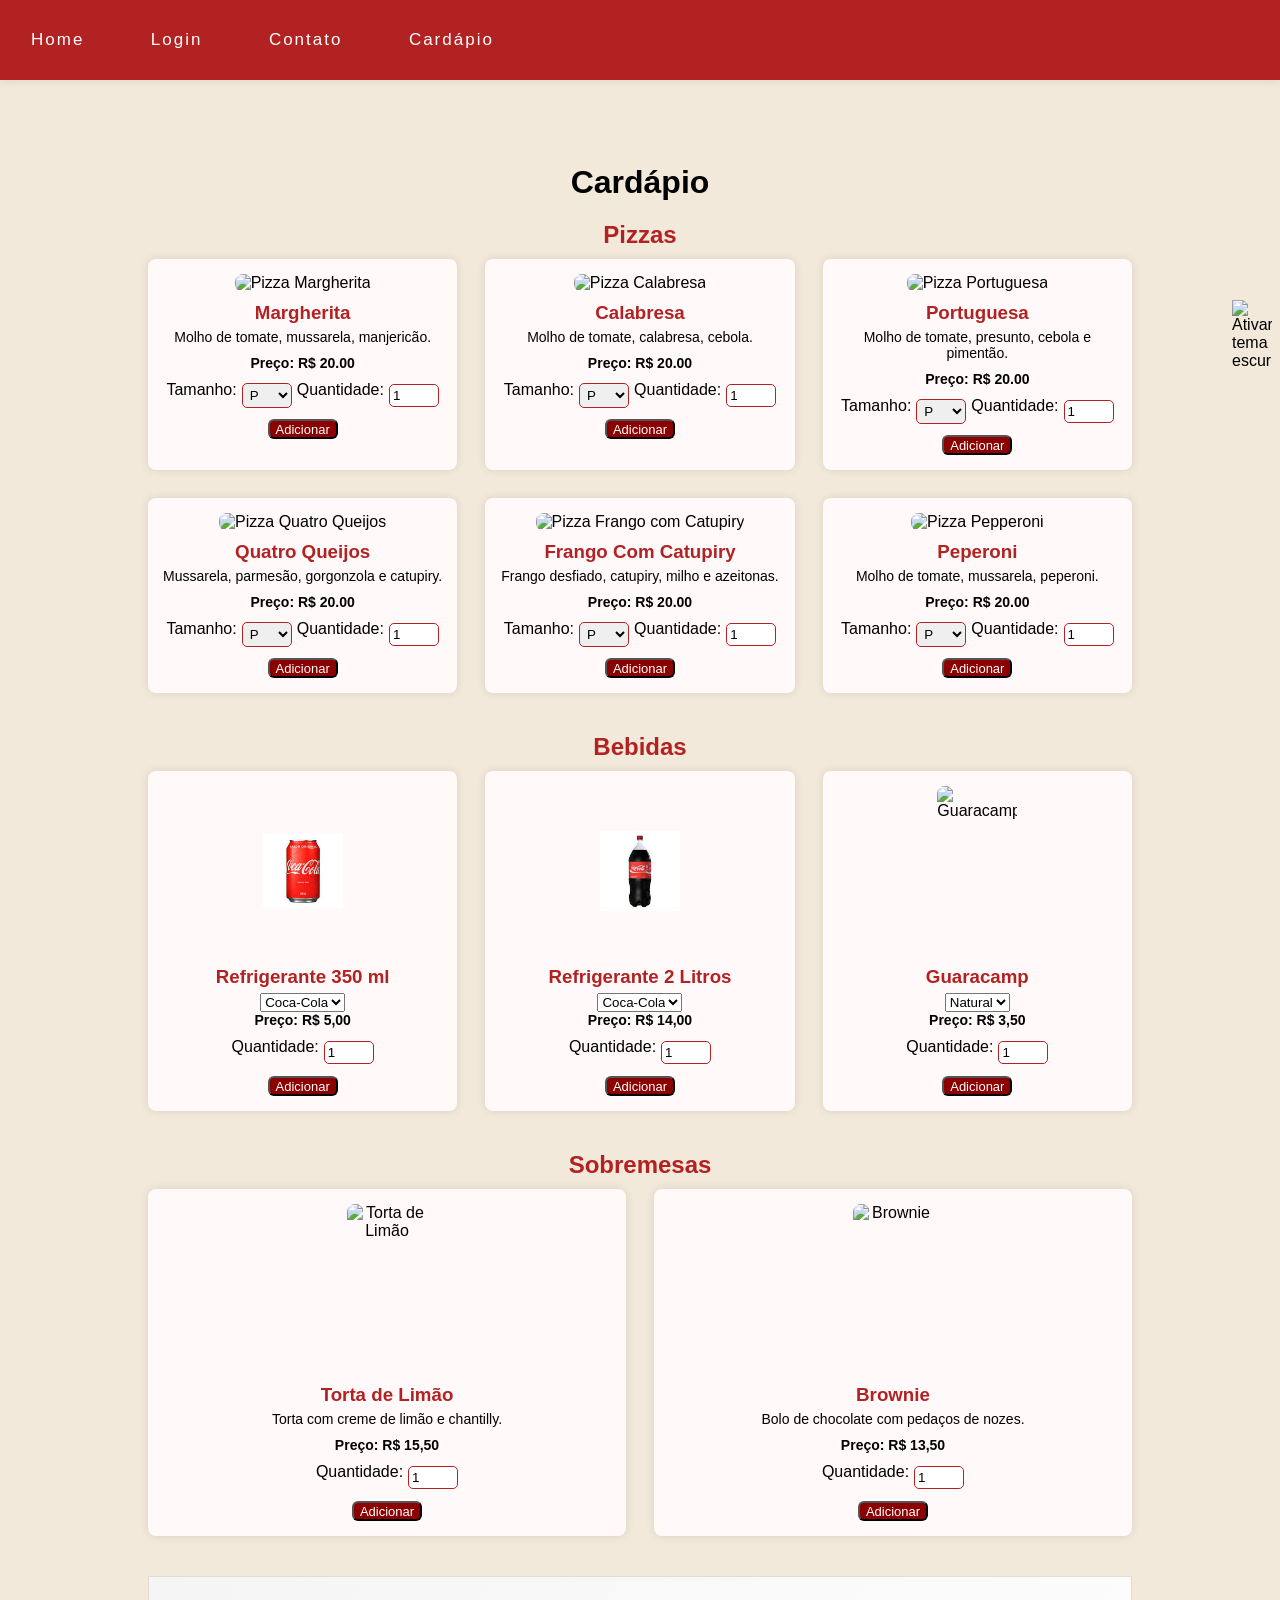
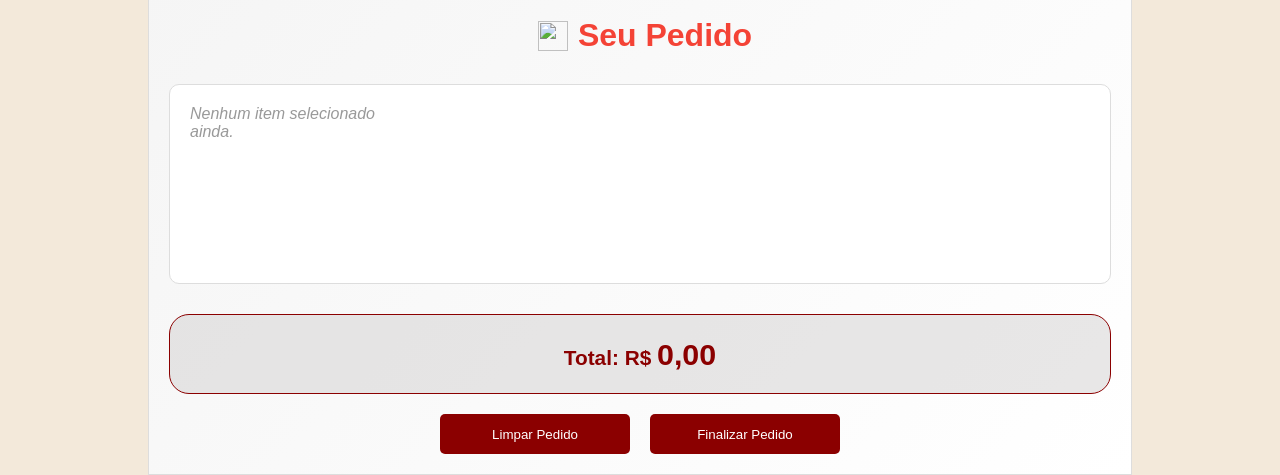
==== commit b4490336: "atual" ====
--- a/Cardapio.html
+++ b/Cardapio.html
@@ -51,7 +51,9 @@
                         </select>
                         <label>Quantidade:</label>
                         <input type="number" min="1" value="1" class="qntd">
-                    </div>
+                      
+                    </div>
+                    <button class="btn-adicionar" onclick="adicionarPedido(this)">Adicionar</button>
                 </div>
         
                 <!-- Calabresa -->
@@ -70,6 +72,9 @@
                         <label>Quantidade:</label>
                         <input type="number" min="1" value="1" class="qntd">
                     </div>
+                     <button class="btn-adicionar" onclick="adicionarPedido(this)">Adicionar</button>
+                       
+
                 </div>
         
                 <!-- Portuguesa -->
@@ -88,6 +93,7 @@
                         <label>Quantidade:</label>
                         <input type="number" min="1" value="1" class="qntd">
                     </div>
+                     <button class="btn-adicionar" onclick="adicionarPedido(this)">Adicionar</button>
                 </div>
         
                 
@@ -107,6 +113,7 @@
                         <label>Quantidade:</label>
                         <input type="number" min="1" value="1" class="qntd">
                     </div>
+                     <button class="btn-adicionar" onclick="adicionarPedido(this)">Adicionar</button>
                 </div>
         
                 <!-- Frango com Catupiry -->
@@ -125,6 +132,7 @@
                         <label>Quantidade:</label>
                         <input type="number" min="1" value="1" class="qntd">
                     </div>
+                     <button class="btn-adicionar" onclick="adicionarPedido(this)">Adicionar</button>
                 </div>
         
                 <!-- Peperoni -->
@@ -143,6 +151,7 @@
                         <label>Quantidade:</label>
                         <input type="number" min="1" value="1" class="qntd">
                     </div>
+                     <button class="btn-adicionar" onclick="adicionarPedido(this)">Adicionar</button>
                 </div>
             </div>
         </section>
@@ -177,6 +186,7 @@
         <label>Quantidade:</label>
         <input type="number" min="1" value="1" class="qntd-dinamica">
       </div>
+       <button class="btn-adicionar" onclick="adicionarPedido(this)">Adicionar</button>
     </div>
 
     <!-- Refrigerante 2 Litros -->
@@ -195,6 +205,7 @@
         <label>Quantidade:</label>
         <input type="number" min="1" value="1" class="qntd-dinamica">
       </div>
+       <button class="btn-adicionar" onclick="adicionarPedido(this)">Adicionar</button>
     </div>
 
     <!-- Guaracamp -->
@@ -210,7 +221,9 @@
         <label>Quantidade:</label>
         <input type="number" min="1" value="1" class="qntd-dinamica">
       </div>
-    </div>
+       <button class="btn-adicionar" onclick="adicionarPedido(this)">Adicionar</button>
+    </div>
+    
   </div>
 </section>
 
@@ -229,6 +242,7 @@
         <label>Quantidade:</label>
         <input type="number" min="1" value="1" class="qntd-dinamica">
       </div>
+       <button class="btn-adicionar" onclick="adicionarPedido(this)">Adicionar</button>
     </div>
 
     <!-- Brownie -->
@@ -241,38 +255,36 @@
         <label>Quantidade:</label>
         <input type="number" min="1" value="1" class="qntd-dinamica">
       </div>
+       <button class="btn-adicionar" onclick="adicionarPedido(this)">Adicionar</button>
     </div>
   </div>
 </section>
 
 
-        <!-- Seção de Endereço -->
-        <section class="endereco-section" aria-label="Endereço de Entrega">
-            <h2>Endereço para Entrega</h2>
-            <form id="form-endereco">
-                <label for="cep">CEP:</label>
-                <input type="text" id="cep" name="cep" placeholder="00000-000" required>
-                
-                <label for="rua">Rua:</label>
-                <input type="text" id="rua" name="rua" required>
-                
-                <label for="bairro">Bairro:</label>
-                <input type="text" id="bairro" name="bairro" required>
-                
-                <label for="numero">Número:</label>
-                <input type="text" id="numero" name="numero" required>
-
-                <label for="pagamento">Método de Pagamento:</label>
-                <select id="pagamento" name="pagamento" required>
-                    <option value="pix">Pix</option>
-                    <option value="debito">Débito</option>
-                    <option value="credito">Crédito</option>
-                    <option value="dinheiro">Dinheiro</option>
-                </select>
-
-                <button type="submit" class="btn">Confirmar Pedido</button>
-            </form>
-        </section>
+        <!-- meu pedido -->
+         <section class="lista-pedido" id="pedido">
+        <div class="title-pedido">
+          
+            <img src="https://cdn-icons-png.freepik.com/256/384/384990.png?ga=GA1.1.1350957922.1743372057&semt=ais_hybrid" alt="" class="pedido-icon">
+            <h3> Seu Pedido</h3>
+        </div>
+
+        <!-- Área onde os itens adicionados aparecerão -->
+        <div class="pedido">
+            <p class="pedido-vazio">Nenhum item foi selecionada ainda.</p>
+        </div>
+
+        <!-- Total do pedido -->
+        <div class="total-pedido">  
+            <span>Total: R$ <span id="total"> 0,00</span></span>
+        </div>
+
+        <!-- Botões para limpar ou finalizar o pedido -->
+        <div class="btn-pedido">
+            <button onclick="limparPedido()" id="limpar-btn">Limpar Pedido</button>
+            <button onclick="finalizarPedido()" id="finalizar-btn">Finalizar Pedido</button>
+        </div>
+    </section> 
     </main>
     
 </body>
--- a/css/Login-cardapio.css
+++ b/css/Login-cardapio.css
@@ -310,82 +310,175 @@
     border: 1px solid #B22222;
     border-radius: 5px;
 }
-
-/* Seção Endereço */
-.endereco-section {
+/* Ícone do pedido */
+.pedido-icon {
+    width: 30px;
+    height: 30px;
+    margin-left: 10px;
+}
+
+/* Lista de pedido ocupando toda a largura do grid */
+.lista-pedido {
+    
+    background:  linear-gradient(132deg, #f5f5f5, #ffffff);
     margin-top: 40px;
-    justify-content: center;
-    align-items: center;
-    display: flex;
-    flex-direction: column;
-}
-
-.endereco-section h2{
+    border: solid 1px #ddd;
+    width: 100%;
+    padding: 20px ;
+}
+
+/* Título do pedido com flex e cor */
+.title-pedido {
+    display: flex;
+    align-items: center;
+    justify-content: center;
+    color: #f44336;
+    margin-top: 20px;
+}
+
+/* Título dentro do pedido */
+.title-pedido h3{
+    align-items: center;
+    justify-content: center;
+    margin-left: 10px;
+    font-size: 2.0rem;
+    font-weight: bold;
+}
+
+/* Caixa do pedido com estilo, fonte itálica e borda */
+
+
+/* Estilo da área do total do pedido */
+.total-pedido {
+    width: 100%;
+    display: flex;
+    justify-content: center;
+    align-items: center;
     text-align: center;
-  
-}
-
-.endereco-section form {
-    margin-top: 40px;
-    display: flex;
-    flex-direction: column;
+    min-height: 80px; /* altura mínima visível */
+    border: solid 1px #8B0000;
+    border-radius: 20px;
+    margin-top: 30px;
+    background-color: #ccc9c973;
+    color: #8B0000;
+    font-size: 1.3rem;
+    font-weight: 700;
+    position: relative;
+}
+
+
+/* Estilo do valor total */
+#total {
+    font-size: 1.9rem;
+}
+
+/* Botões do pedido com espaçamento */
+.btn-pedido {
+    display: flex;
+    justify-content: center;
+    align-items: center;
+    gap: 20px;
+    margin-top: 20px;
+}
+
+/* Estilo base dos botões */
+.btn-pedido button {
+    width: 190px; 
+    height: 40px;
+    border-radius: 5px;
+    border: none;
+    cursor: pointer;
+    color: white;
+}
+
+/* Botão amarelo */
+#limpar-btn{
+    background-color: #8B0000;
+    transition: box-shadow 0.5s ease;  transform: 0.5s ease;
+}
+
+/* Botão verde */
+#finalizar-btn{
+    background-color: #8B0000;
+    transition: box-shadow 0.5s ease;  transform: 0.5s ease;
+}
+
+/* Hover botão limpar*/
+#limpar-btn:hover  {
+    box-shadow: 0 3px 8px #c0392b;
+    transform: translateY(-1.93px);
+    background-color:#c0392b ;
+}
+
+/* Hover botão finzalizar*/
+#finalizar-btn:hover {
+    box-shadow: 0 3px 8px #c0392b;
+    transform: translateY(-1.93px);
+    background-color:#c0392b ;
+}
+
+/* Item do pedido com espaçamento e borda inferior */
+.item-pedido {
+    display: flex;
+    justify-content: space-between;
+    align-items: center;
+    margin-bottom: 10px;
+    padding: 6px 12px;
+    border-bottom: 1px solid #ddd;
+}
+.pedido {
+    color: #999;
+    background-color: #ffffff;
+    padding: 20px;
+    border-radius: 10px;
+    display: grid;
+    grid-template-columns: repeat(auto-fill, minmax(200px, 1fr)); /* colunas automáticas */
     gap: 10px;
-    background-color:  #FFF9F9 ;
-    border-radius: 8px;
-    box-shadow: 0 0 10px rgba(0,0,0,0.1);
-    width: 50%;
-    
-    
-}
-
-.endereco-section label {
-    font-weight: bold;
-    color: #B22222;
-    margin-top: 20px;
-}
-
-.endereco-section input,
-.endereco-section select {
-    padding: 8px;
-    border: 2px solid #B22222;
-    border-radius: 5px;
-  
-}
-
-.endereco-section .btn {
-    margin-top: 15px;
-    background-color: #B22222;
-    color: white;
+    width: 100%;
+    font-family: 'Roboto', sans-serif;
+    font-weight: 300;
+    font-style: italic;
+    min-height: 200px;
+    margin-top: 30px;
+    border: solid 1px #ddd;
+    overflow-y: auto;
+}
+
+/* Botão remover item */
+.btn-remover {
+    background-color: #8B0000;
+    color: #fff;
     border: none;
-    padding: 10px;
-    border-radius: 5px;
+    margin-left: 7px;
+    border-radius: 6px;
     cursor: pointer;
     transition: background-color 0.3s ease;
-}
-
-.endereco-section .btn:hover {
-    background-color: #8B0000;
-}
-
-/* Responsividade */
-@media (max-width: 768px) {
-    .grid {
-        grid-template-columns: 1fr;
-    }
-
-    .menu-section {
-        padding: 20px;
-        font-size: 18px;
-    }
-
-    .item p {
-       font-size: 14px;
-    }
-    .endereco-section form {
-        width: 90%;
-    }
-    
-}
+    width: 20px;
+    font-size: 10px;
+}
+
+/* Hover remover item */
+.btn-remover:hover {
+    background-color: #c0392b;
+}
+
+/* Animação de entrada para item do pedido */
+@keyframes slideInFade {
+  0% {
+    opacity: 0;
+    transform: translateX(-50px);
+  }
+  100% {
+    opacity: 1;
+    transform: translateX(0);
+  }
+}
+
+/* Aplica animação no item do pedido */
+.item-pedido {
+  animation: slideInFade 0.3s ease forwards;
+}
+
 
 
 #dark-btn{
@@ -425,9 +518,14 @@
 /* Herdar cor do texto para tudo */
 body.dark-mode * {
   color: inherit ;
-  background-color: transparent;
+
   border-color: #555;
 }
+/* Garantir que o <main> siga o tema escuro */
+body.dark-mode main {
+  background-color: #1e1e1e;
+}
+
 
 /* Sobrescreve elementos brancos específicos */
 body.dark-mode header,
@@ -470,14 +568,37 @@
   
 }
 
-body.dark-mode #form-endereco {
+
+.dark-mode select {
+    color: #fff;
     background-color: #2c2c2c;
+    border: 1px solid #8B0000;
   
 }
 
-body.dark-mode option {
-    color: #8B0000;
-  
+.dark-mode input {
+    background-color: #2c2c2c;
+    color: #fff;
+   ;
+}
+
+
+body.dark-mode .dropdown-content {
+  background-color: #2c2c2c;
+}
+
+.dark-mode .lista-pedido{
+    background: #2c2c2c;
+   
+}
+
+.dark-mode .pedido{
+    background-color: #2c2c2c;
+}
+
+.dark-mode .total-pedido{
+    background-color: #2c2c2c;
+    color: #fff;
 }
 
 #dark-btn{
@@ -507,4 +628,14 @@
 
 #light-btn:hover {
     transform: translateY(-5px);
+}
+
+.btn-adicionar{
+    background-color: #8B0000;
+    color: white;
+    border-radius: 6px;
+    font-size: 13px;
+    width: 70px;
+    height: 20px;
+    cursor: pointer;
 }
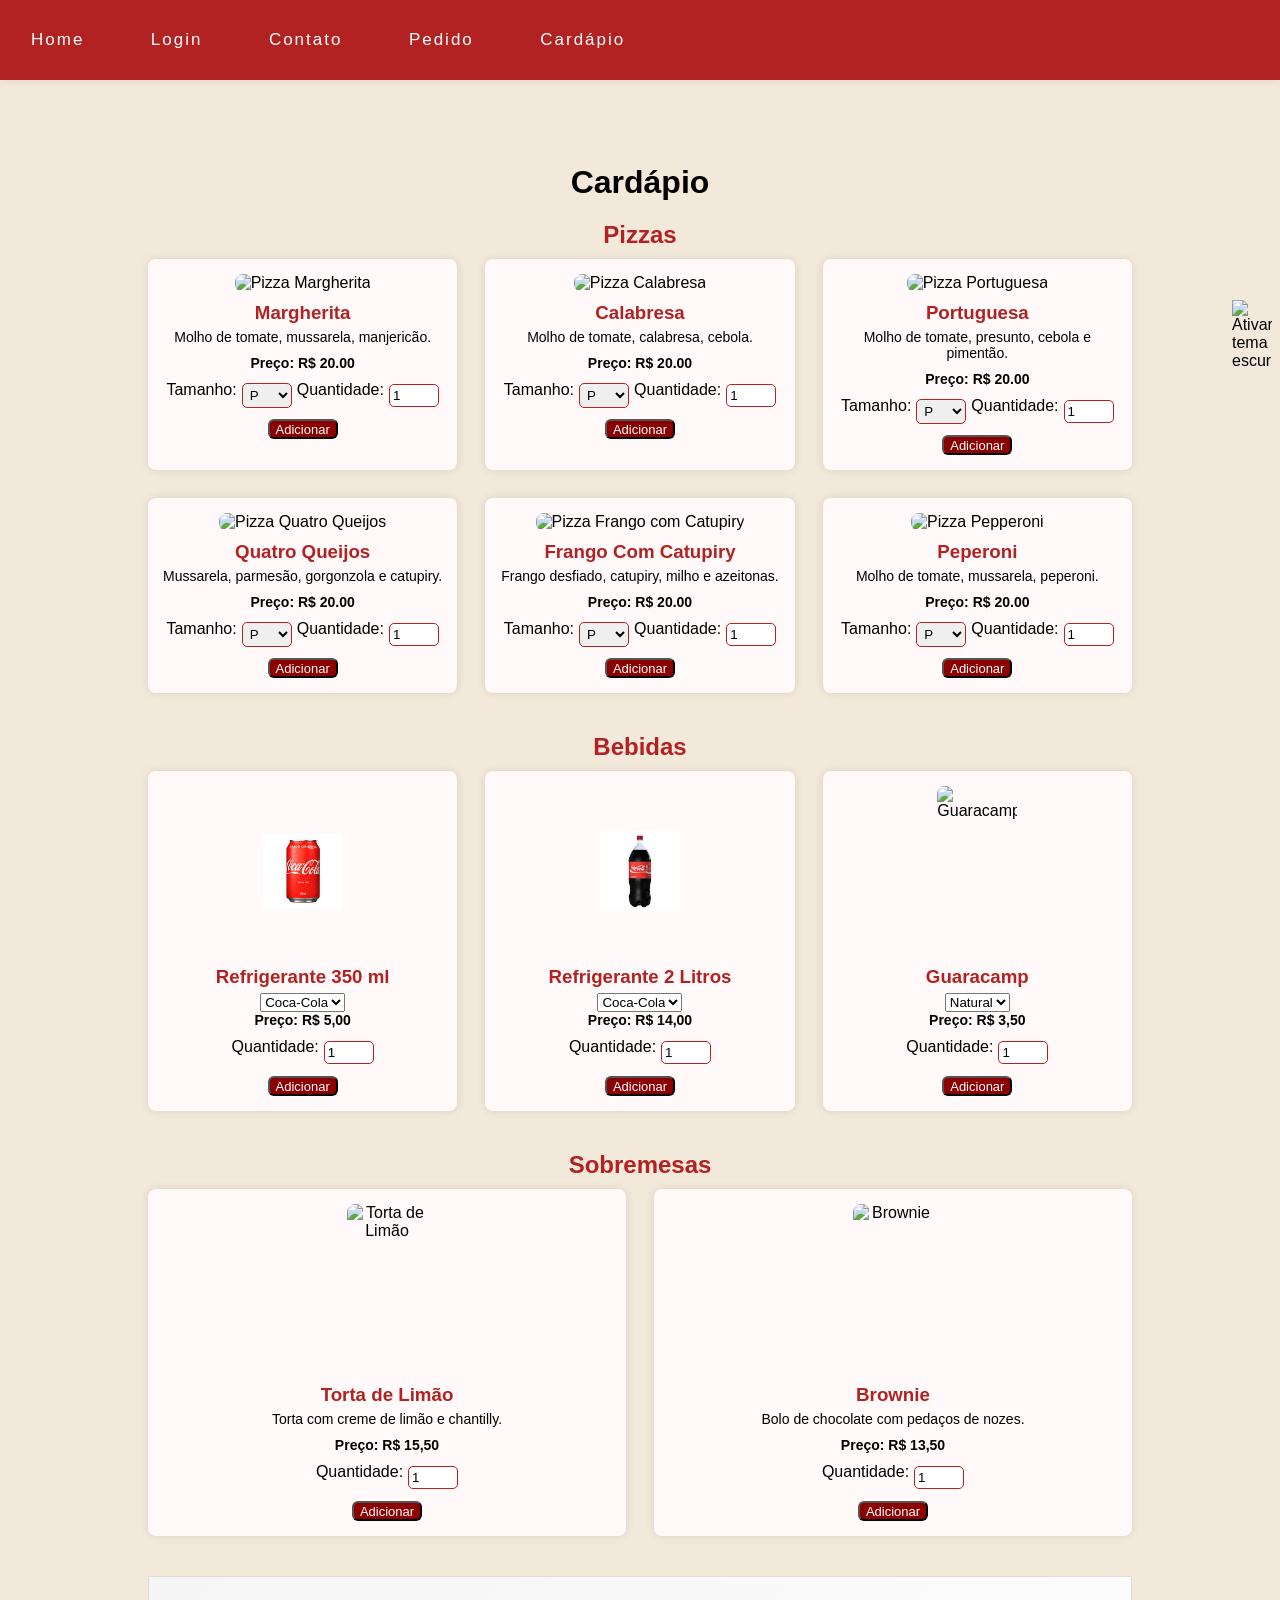
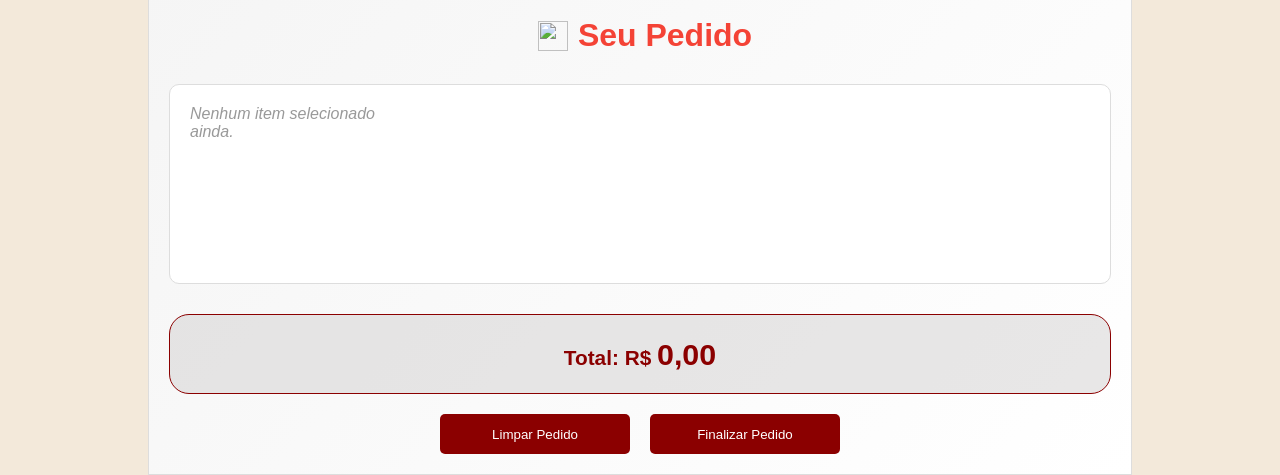
==== commit 19a6e3e1: "versao nova" ====
--- a/Cardapio.html
+++ b/Cardapio.html
@@ -13,8 +13,9 @@
     <header class="opcoes">
         <nav>
            <a href="Home.html" class="text">Home</a>
-            <a href="Login.html" class="text">Login</a>
-            <a href="Home.html#redes" class="text">Contato</a>
+           <a href="Login.html" class="text">Login</a>
+           <a href="Home.html#redes" class="text">Contato</a>
+           <a href="finalizar.html" class="text">Pedido</a>
             <div class="dropdown">
                <a href="Cardapio.html" class="text">Cardápio</a>
             <div class="dropdown-content">
--- a/css/Login-cardapio.css
+++ b/css/Login-cardapio.css
@@ -547,7 +547,7 @@
     color: #B22222; /* Cor do título em modo escuro */
 }
 body.dark-mode h2 {
-    color: #b22222; /* Cor do texto em modo escuro */
+    color: #fff; /* Cor do texto em modo escuro */
 }
 
 body.dark-mode .item {
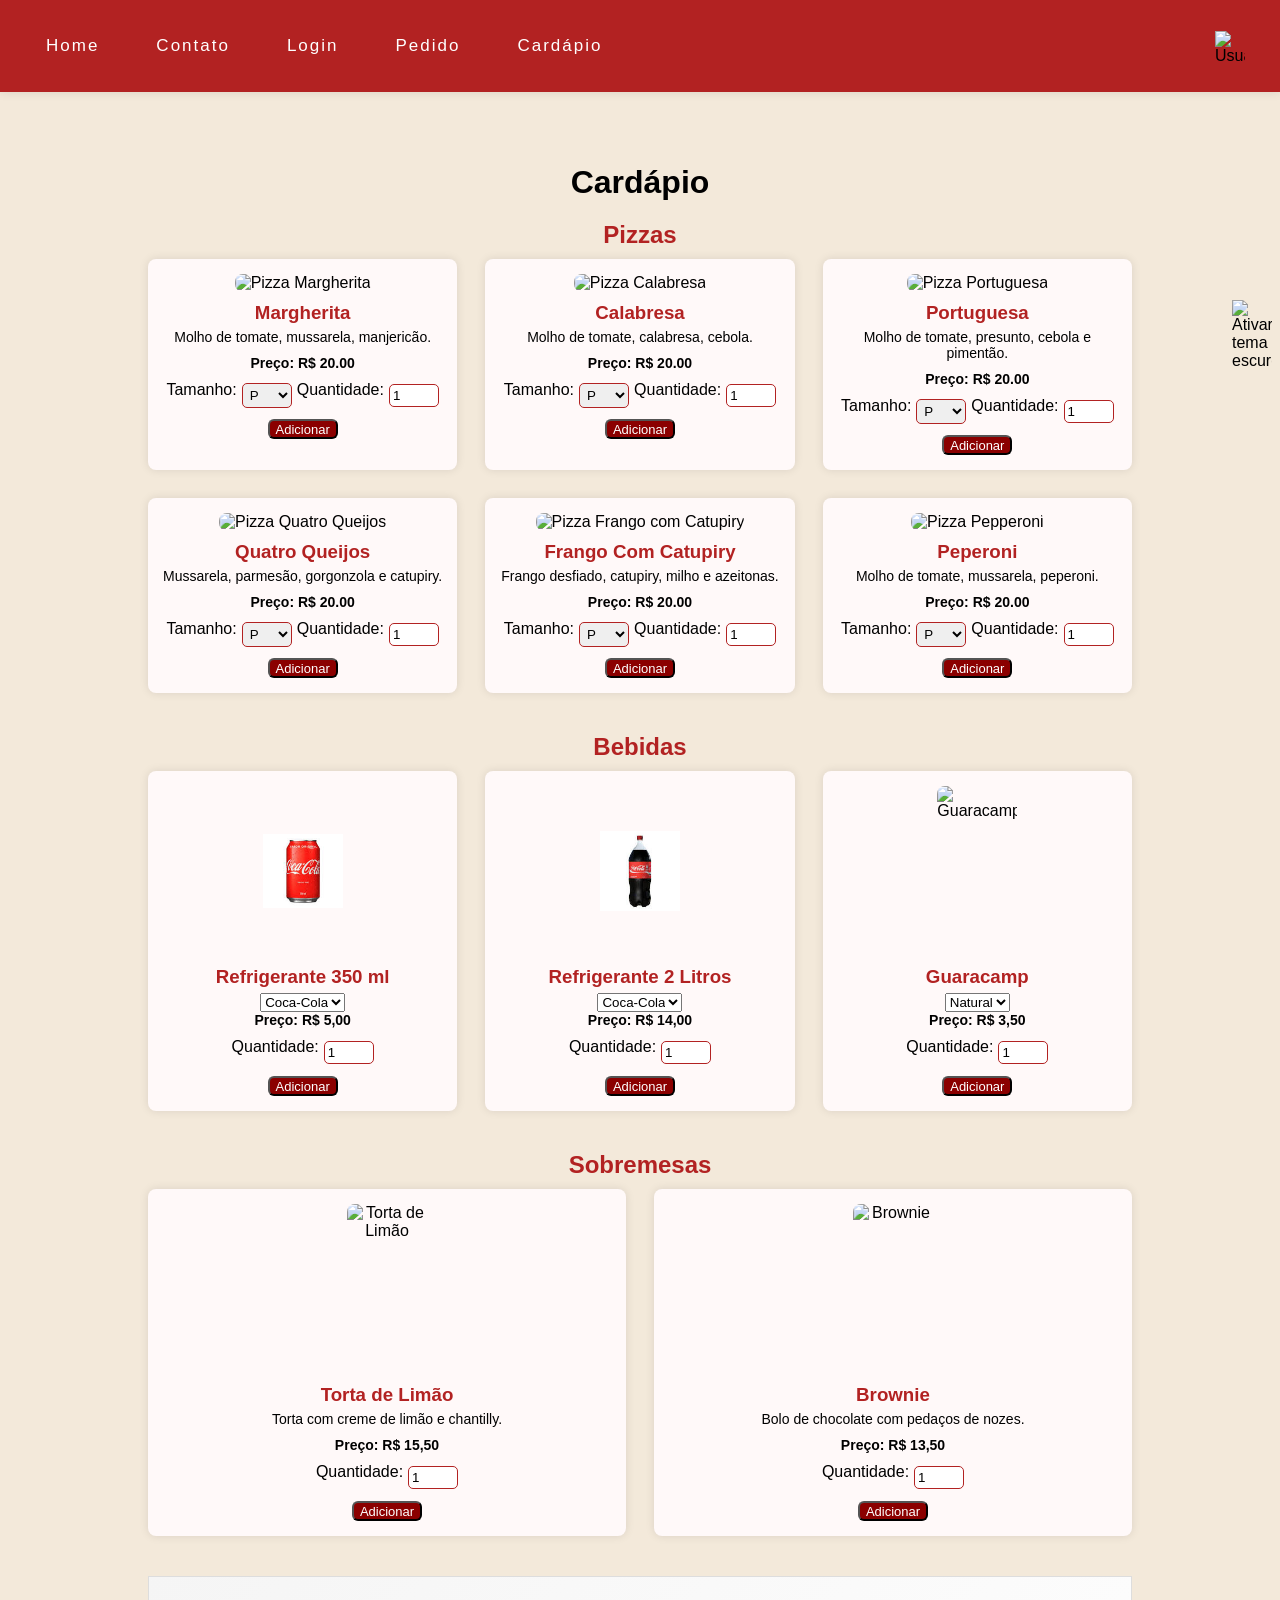
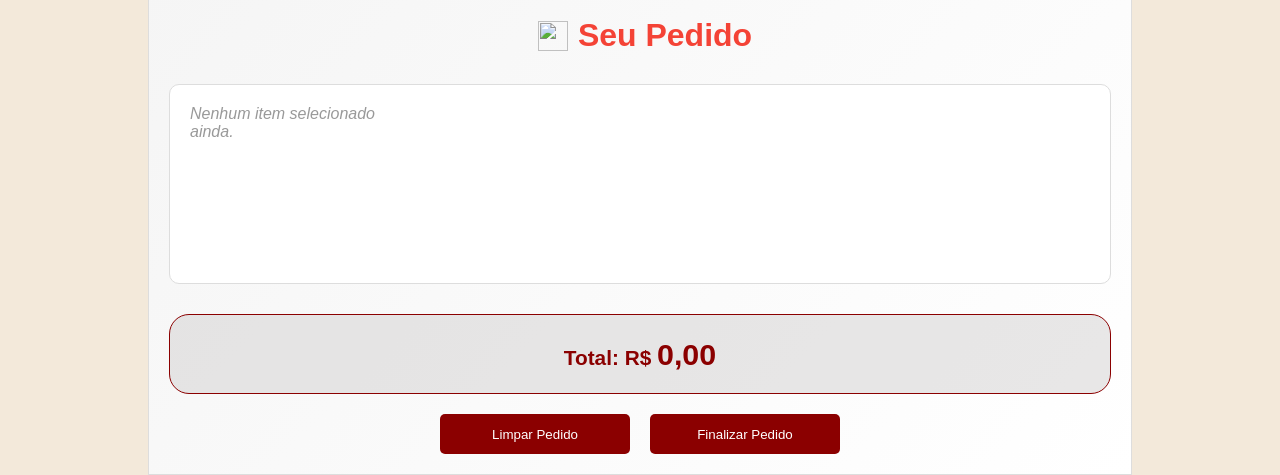
==== commit b7f6f677: "n" ====
--- a/Cardapio.html
+++ b/Cardapio.html
@@ -7,27 +7,35 @@
     <link rel="stylesheet" href="css/Login-cardapio.css">
      <script src="js/dark.js" defer></script>
      <script src="js/cardapio.js" defer></script>
+     <script src="js/login.js" defer></script>
 </head>
 <body>
     <!-- Header -->
-    <header class="opcoes">
-        <nav>
-           <a href="Home.html" class="text">Home</a>
-           <a href="Login.html" class="text">Login</a>
-           <a href="Home.html#redes" class="text">Contato</a>
-           <a href="finalizar.html" class="text">Pedido</a>
-            <div class="dropdown">
-               <a href="Cardapio.html" class="text">Cardápio</a>
-            <div class="dropdown-content">
-                <a href="Cardapio.html">Pizzas</a>
-                 <a href="Cardapio.html#sobremesas">Sobremesas</a>
-                <a href="Cardapio.html#bebidas">Bebidas</a>
-            </div>
-</div>
-
-             
-        </nav>
-    </header>
+     <header class="opcoes">
+  <nav class="container-navbar">
+    <div class="nav-esquerda">
+      <a href="Home.html" class="text">Home</a>
+      <a href="Home.html#redes" class="text">Contato</a>
+      <a href="Login.html" class="text">Login</a>
+      <a href="finalizar.html" class="text">Pedido</a>
+
+      <div class="dropdown">
+        <a href="Cardapio.html" class="text">Cardápio</a>
+        <div class="dropdown-content">
+          <a href="Cardapio.html">Pizzas</a>
+          <a href="Cardapio.html#bebidas">Sobremesas</a>
+          <a href="Cardapio.html#sobremesas">Bebidas</a>
+        </div>
+      </div>
+    </div>
+      <div class="usuario-box" onclick="alternarSair()">
+       <span id="nome-usuario"></span>
+       <img id="usuario" src="https://img.icons8.com/ios-filled/50/FFFFFF/user-male-circle.png" alt="Usuário">
+       <button id="btn-sair" onclick="sair()">Sair</button>
+    </div>
+    
+  </nav>
+</header>
 
     <!-- Conteúdo principal -->
     <main class="container">
--- a/css/Login-cardapio.css
+++ b/css/Login-cardapio.css
@@ -17,58 +17,141 @@
 }
 
 
-
-
-/* Estilo do dropdown (submenu) */
+.opcoes {
+  position: fixed;
+  top: 0;
+  left: 0;
+  width: 100%;
+  background-color: #B22222; /* vermelho institucional */
+  padding: 30px 0;
+  box-shadow: 0 0 10px rgba(0, 0, 0, 0.1);
+  z-index: 1000;
+}
+
+.container-navbar {
+  display: flex;
+  justify-content: space-between; /* links na esquerda, ícone na direita */
+  align-items: center;
+  padding: 0 30px;
+}
+
+/* LINKS ESQUERDA */
+.nav-esquerda {
+  display: flex;
+  align-items: center;
+  gap: 25px;
+}
+
+.nav-esquerda a {
+  text-decoration: none;
+  color: white;
+  font-size: 17px;
+  letter-spacing: 2px;
+  padding: 6px;
+}
+
+.nav-esquerda a:hover {
+  color: #8B0000;
+}
+
+/* DROPDOWN */
 .dropdown {
-    position: relative;
-    display: inline-block;
+  position: relative;
+  display: inline-block;
 }
 
 .dropdown-content {
-    display: none;
-    position: absolute;
-    background-color: #B22222;
-    min-width: 160px;
-    box-shadow: 0px 8px 16px rgba(0,0,0,0.2);
-    z-index: 1;
+  display: none;
+  position: absolute;
+  background-color: #B22222;
+  min-width: 160px;
+  box-shadow: 0px 8px 16px rgba(0,0,0,0.2);
+  z-index: 1;
 }
 
 .dropdown-content a {
-    color: white;
-    padding: 10px 16px;
-    text-decoration: none;
-    display: block;
-    font-size: 15px;
-    letter-spacing: 1px;
+  color: white;
+  padding: 10px 16px;
+  text-decoration: none;
+  display: block;
+  font-size: 15px;
+  letter-spacing: 1px;
 }
 
 .dropdown-content a:hover {
-    background-color:#d1c89f;
+  background-color: #d1c89f;
 }
 
 .dropdown:hover .dropdown-content {
-    display: block;
-}
-
-
-/* Header fixo no topo */
-.opcoes {
-    position: fixed;
-    top: 0;
-    left: 0;
-    width: 100%;
-    background-color: #B22222; /* vermelho institucional */
-    padding: 30px 0;
-    text-align: left;
-    box-shadow: 0 0 10px rgba(0, 0, 0, 0.1);
-    z-index: 1000;
-}
-
-.opcoes a {
-    text-decoration: none;
-    margin: 0 25px;
-}
+  display: block;
+}
+* ÍCONE DIREITA */
+#usuario{
+  width: 40px;
+  height: 30px;
+  object-fit: contain;
+  cursor: pointer;
+  transition: all 0.3s ease;
+ 
+}
+
+#usuario img {
+ cursor: pointer;
+ 
+}
+#usuario:hover {
+  transform: translateY(-5px);
+  cursor: pointer;
+
+}
+
+.usuario-box {
+  position: relative;
+  display: flex;
+  align-items: center;
+  gap: 10px;
+  margin-right: 5px;
+}
+
+
+
+.usuario-box img {
+  width: 30px;
+  height: 30px;
+}
+#nome-usuario {
+  color: white;
+  font-weight: bold;
+  letter-spacing: 1px;
+  margin: 0 5px;
+}
+
+
+#btn-sair {
+  display: flex;
+  align-items: center;
+  justify-content: center;
+  position: absolute;
+  width: 50px;
+  top: 35px;
+  right: 0;
+  font-size: 11px;
+  background-color: #B22222;
+  color: #fff;
+  border: 2px solid #fff;
+  padding: 2px 8px;
+  border-radius: 5px;
+  display: none;
+  cursor: pointer;
+  z-index: 10;
+  transition: all   0.3s ease;
+}
+
+#btn-sair:hover {
+  background-color: #8B0000;
+}
+
+
 
 .text {
     font-family: Arial, Helvetica, sans-serif;
